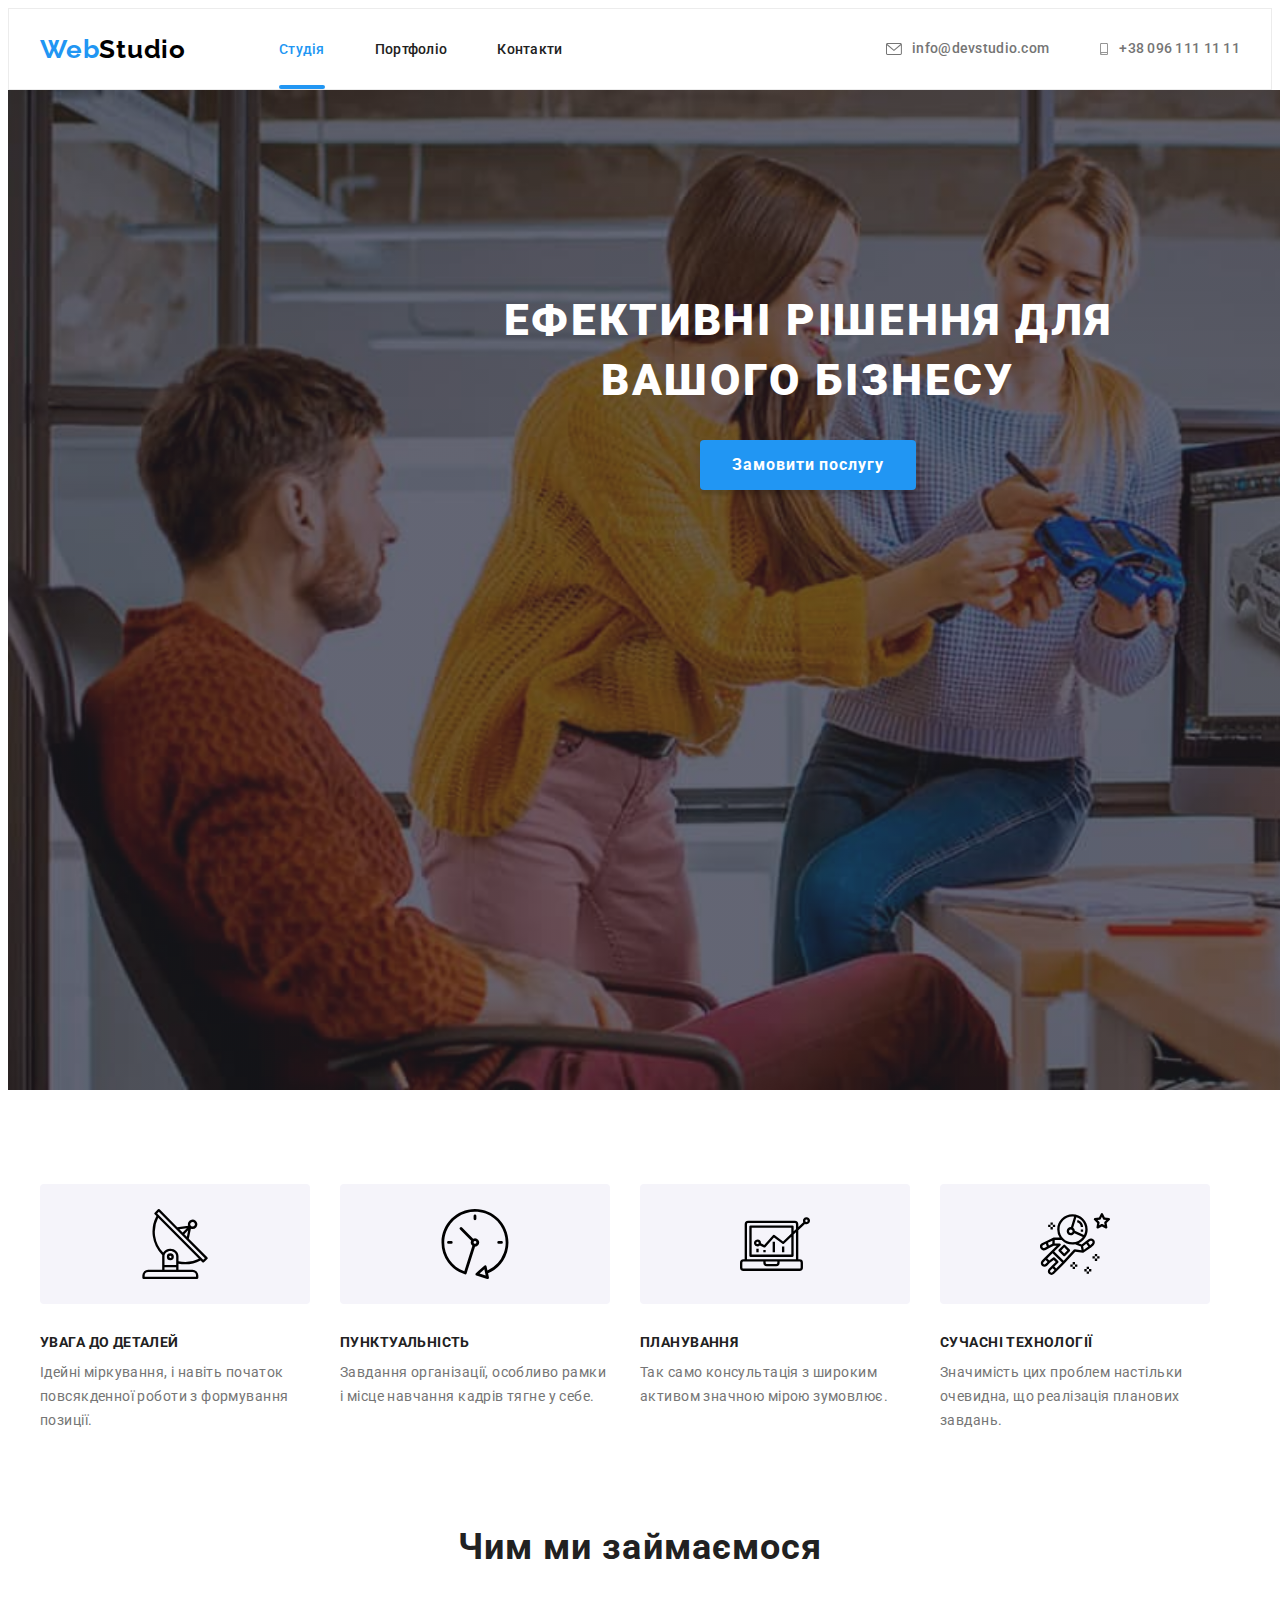
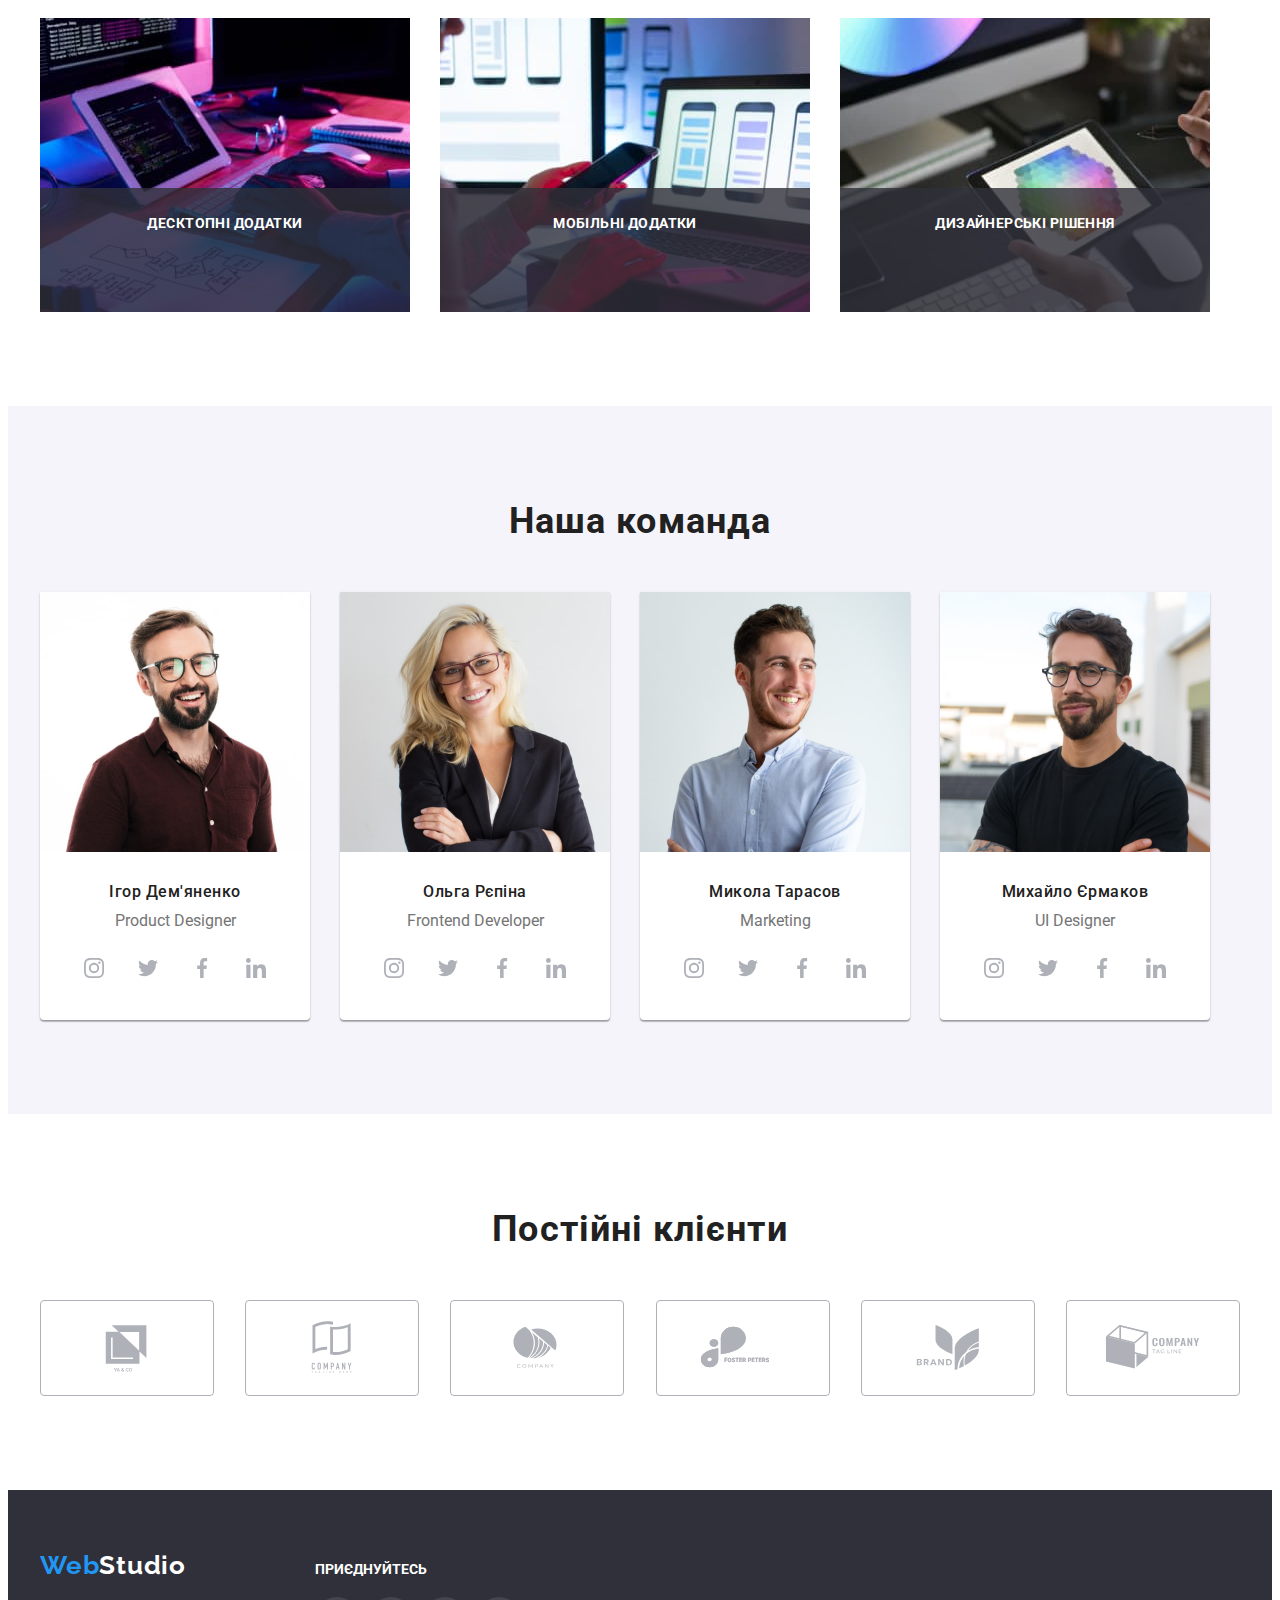
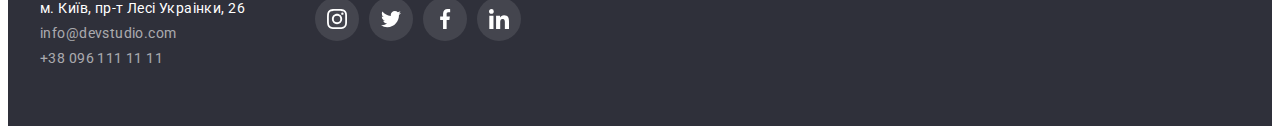
==== index.html @ 9e0f8917 "Initial commit" ====
<!DOCTYPE html>
<html lang="uk">
  <head>
    <meta charset="UTF-8" />
    <meta http-equiv="X-UA-Compatible" content="IE=edge" />
    <meta name="viewport" content="width=device-width, initial-scale=1.0" />
    <title>Студія</title>

    <!----Morden Nornilize----->

    <link rel="stylesheet" href="https://cdnjs.cloudflare.com/ajax/libs/modern-normalize/1.1.0/modern-normalize.min.css" integrity="sha512-wpPYUAdjBVSE4KJnH1VR1HeZfpl1ub8YT/NKx4PuQ5NmX2tKuGu6U/JRp5y+Y8XG2tV+wKQpNHVUX03MfMFn9Q==" crossorigin="anonymous" referrerpolicy="no-referrer" />

   <!----Styles----->

    <link rel="stylesheet" href="./css/styles.css" />

    <!-------Google fonts---->
    
    <link rel="preconnect" href="https://fonts.googleapis.com" />
    <link rel="preconnect" href="https://fonts.gstatic.com" crossorigin />
    <link
      href="https://fonts.googleapis.com/css2?family=Raleway:wght@700&family=Roboto:wght@400;500;700;900&display=swap"
      rel="stylesheet"
    />
  </head>
  <body>
    <header class="site-header">
      <div class="container">
        <nav class="header-nav">
          <a class="logo" href="./index.html"
            ><span class="accent">Web</span>Studio</a
          >
          <ul class="header-nav-links">
            <li class="current-page-underline">
              <a class="nav-links current-page" href="./index.html">Студія</a>
            </li>
            <li>
              <a class="nav-links" href="./portfolio.html">Портфоліо</a>
            </li>
            <li>
              <a class="nav-links" href="#">Контакти</a>
            </li>
          </ul>
        </nav>
        <ul class="header-contacts-link">
          <li>
              <a class="contacts-link" href="mailto:info@devstudio.com"
              ><svg class="contact-link-icon" width="16" height="12"><use href="./images/icon.svg#icon-envelope"></use></svg>info@devstudio.com</a
            >
          </li>
          <li>
            <a class="contacts-link" href="tel:380961111111"><svg class="contact-link-icon" width="10" height="12"><use href="./images/icon.svg#icon-smartphone"></use></svg>+38 096 111 11 11</a>
          </li>
        </ul>
      </div>      
    </header>
    <main>
      <section class="hero section">
        <div class="container">
          <h1 class="hero-title">Ефективні рішення для вашого бізнесу</h1>
          <button type="button" class="hero-btn" data-modal-open>Замовити послугу</button>
        </div>
      </section>
      <section class="section">
        <div class="container">
          <h2 class="visually-hidden">Особливості</h2>
          <ul class="features">
            <li>
              <div class="decor">
              <svg class="features-decor-icon" width="70" height="70"><use href="./images/icon.svg#icon-antenna"></use></svg></div>
              <h3 class="features-title">УВАГА ДО ДЕТАЛЕЙ</h3>
              <p class="features-text">
                Ідейні міркування, і навіть початок повсякденної роботи з
                формування позиції.
              </p>
            </li>
            <li>
              <div class="decor"><svg class="features-decor-icon" width="70" height="70"><use href="./images/icon.svg#icon-clock"></use></svg></div>
              <h3 class="features-title">ПУНКТУАЛЬНІСТЬ</h3>
              <p class="features-text">
                Завдання організації, особливо рамки і місце навчання кадрів тягне
                у себе.
              </p>
            </li>
            <li>
              <div class="decor"><svg class="features-decor-icon" width="70" height="70"><use href="./images/icon.svg#icon-diagram"></use></svg></div>
              <h3 class="features-title">ПЛАНУВАННЯ</h3>
              <p class="features-text">
                Так само консультація з широким активом значною мірою зумовлює.
              </p>
            </li>
            <li>
              <div class="decor"><svg class="features-decor-icon" width="70" height="70"><use href="./images/icon.svg#icon-astronaut"></use></svg></div>
              <h3 class="features-title">СУЧАСНІ ТЕХНОЛОГІЇ</h3>
              <p class="features-text">
                Значимість цих проблем настільки очевидна, що реалізація планових
                завдань.
              </p>
            </li>
          </ul>
        </div>
      </section>
      <section class="section about">
        <div class="container">
          <h2 class="section-title">Чим ми займаємося</h2>
          <ul class="services">
            <li>
              <div class="thumb">
                <img
                src="./images/services/box1.jpg"
                alt="десктопні додатки"
                width="370"
              />
                <p class="label">десктопні додатки</p>
              </div>
            </li>
            <li>
              <div class="thumb">
                <img
                src="./images/services/box2.jpg"
                alt="мобільні додатки"
                width="370"
              />
              <p class="label">мобільні додатки</p>
              </div>
            </li>
            <li>
              <div class="thumb">
                <img
                src="./images/services/box3.jpg"
                alt="дизайнерські рішення"
                width="370"
              />
              <p class="label">дизайнерські рішення</p>
              </div>
            </li>
          </ul>
        </div>  
      </section>
      <section class="our-team section">
        <div class="container">
          <h2 class="section-title">Наша команда</h2>
          <ul class="our-team-card">
            <li class="our-team-list">
              <img
                src="./images/team/photo-Igor-Demyanenko.jpg"
                alt="перший член команди"
                width="270"
                height="260"
              />
              <div class="our-team-card-container">
                <h3 class="our-team-title">Ігор Дем'яненко</h3>
                <p class="our-team-text" lang="en">Product Designer</p>
                <div class="social-links-container">
                  <ul class="social-links-list">
                    <li><a class="social-links" href="http://instagram.com" target="_blank" rel="noopener no-referrer" aria-label="Instagram іконка"><svg class="social-links-icon" width="20" height="20"><use href="./images/icon.svg#icon-instagram"></use></svg></a></li>
                    <li><a class="social-links" href="http://twitter.com" target="_blank" rel="noopener no-referrer" aria-label="Twitter іконка"><svg class="social-links-icon" width="20" height="20"><use href="./images/icon.svg#icon-twitter"></use></svg></a></li>
                    <li><a class="social-links" href="http://facebook.com" target="_blank" rel="noopener no-referrer" aria-label="Facebook іконка"><svg class="social-links-icon" width="20" height="20"><use href="./images/icon.svg#icon-facebook"></use></svg></a></li>
                    <li><a class="social-links" href="http://linkedin.com" target="_blank" rel="noopener no-referrer" aria-label="linkedin іконка"><svg class="social-links-icon" width="20" height="20"><use href="./images/icon.svg#icon-linkedin"></use></svg></a></li>
                  </ul>  
                </div>      
              </div>
            </li>
            <li class="our-team-list">
              <img
                src="./images/team/photo-Olha-Repina.jpg"
                alt="другий член команди"
                width="270"
                height="260"
              />
              <div class="our-team-card-container">
                <h3 class="our-team-title">Ольга Рєпіна</h3>
                <p class="our-team-text" lang="en">Frontend Developer</p>
                <div class="social-links-container">
                  <ul class="social-links-list">
                    <li><a class="social-links" href="http://instagram.com" target="_blank" rel="noopener no-referrer" aria-label="Instagram іконка"><svg class="social-links-icon" width="20" height="20"><use href="./images/icon.svg#icon-instagram"></use></svg></a></li>
                    <li><a class="social-links" href="http://twitter.com" target="_blank" rel="noopener no-referrer" aria-label="Twitter іконка"><svg class="social-links-icon" width="20" height="20"><use href="./images/icon.svg#icon-twitter"></use></svg></a></li>
                    <li><a class="social-links" href="http://facebook.com" target="_blank" rel="noopener no-referrer" aria-label="Facebook іконка"><svg class="social-links-icon" width="20" height="20"><use href="./images/icon.svg#icon-facebook"></use></svg></a></li>
                    <li><a class="social-links" href="http://linkedin.com" target="_blank" rel="noopener no-referrer" aria-label="linkedin іконка"><svg class="social-links-icon" width="20" height="20"><use href="./images/icon.svg#icon-linkedin"></use></svg></a></li>
                  </ul>  
                </div>     
              </div>
            </li>
            <li class="our-team-list">
              <img
                src="./images/team/photo-Mykola-Tarasov.jpg"
                alt="третій член команди"
                width="270"
                height="260"
              />
              <div class="our-team-card-container">
                <h3 class="our-team-title">Микола Тарасов</h3>
                <p class="our-team-text" lang="en">Marketing</p>
                <div class="social-links-container">
                  <ul class="social-links-list">
                    <li><a class="social-links" href="http://instagram.com" target="_blank" rel="noopener no-referrer" aria-label="Instagram іконка"><svg class="social-links-icon" width="20" height="20"><use href="./images/icon.svg#icon-instagram"></use></svg></a></li>
                    <li><a class="social-links" href="http://twitter.com" target="_blank" rel="noopener no-referrer" aria-label="Twitter іконка"><svg class="social-links-icon" width="20" height="20"><use href="./images/icon.svg#icon-twitter"></use></svg></a></li>
                    <li><a class="social-links" href="http://facebook.com" target="_blank" rel="noopener no-referrer" aria-label="Facebook іконка"><svg class="social-links-icon" width="20" height="20"><use href="./images/icon.svg#icon-facebook"></use></svg></a></li>
                    <li><a class="social-links" href="http://linkedin.com" target="_blank" rel="noopener no-referrer" aria-label="linkedin іконка"><svg class="social-links-icon" width="20" height="20"><use href="./images/icon.svg#icon-linkedin"></use></svg></a></li>
                  </ul>  
                </div>     
              </div>
            </li>
            <li class="our-team-list">
              <img
                src="./images/team/photo-Mykhailo-Yermakov.jpg"
                alt="четвертий член командми"
                width="270"
                height="260"
              />
              <div class="our-team-card-container">
                <h3 class="our-team-title">Михайло Єрмаков</h3>
                <p class="our-team-text" lang="en">UI Designer</p>
                <div class="social-links-container">
                  <ul class="social-links-list">
                    <li><a class="social-links" href=""><svg class="social-links-icon" width="20" height="20"><use href="./images/icon.svg#icon-instagram"></use></svg></a></li>
                    <li><a class="social-links" href=""><svg class="social-links-icon" width="20" height="20"><use href="./images/icon.svg#icon-twitter"></use></svg></a></li>
                    <li><a class="social-links" href=""><svg class="social-links-icon" width="20" height="20"><use href="./images/icon.svg#icon-facebook"></use></svg></a></li>
                    <li><a class="social-links" href=""><svg class="social-links-icon" width="20" height="20"><use href="./images/icon.svg#icon-linkedin"></use></svg></a></li>
                  </ul>  
                </div>     
              </div>
            </li>
          </ul>
        </div>
      </section>
      <section class="section">
        <div class="container">
          <h2 class="section-title">Постійні клієнти</h2>
          <ul class="clients">
            <li class="clients-list"><a class="clients-list-link" href=""><svg class="clients-list-icon" width="106" height="60"><use href="./images/icon.svg#icon-Client-1"></use></svg></a></li>
            <li class="clients-list"><a class="clients-list-link" href=""><svg class="clients-list-icon" width="106" height="60"><use href="./images/icon.svg#icon-Client-2"></use></svg></a></li>
            <li class="clients-list"><a class="clients-list-link" href=""><svg class="clients-list-icon" width="106" height="60"><use href="./images/icon.svg#icon-Client-3"></use></svg></a></li>
            <li class="clients-list"><a class="clients-list-link" href=""><svg class="clients-list-icon" width="106" height="60"><use href="./images/icon.svg#icon-Client-4"></use></svg></a></li>
            <li class="clients-list"><a class="clients-list-link" href=""><svg class="clients-list-icon" width="106" height="60"><use href="./images/icon.svg#icon-Client-5"></use></svg></a></li>
            <li class="clients-list"><a class="clients-list-link" href=""><svg class="clients-list-icon" width="106" height="60"><use href="./images/icon.svg#icon-Client-6"></use></svg></a></li>
      </ul>
        </div>
      </section>
    </main>
    <footer class="footer">
      <div class="container">
        <div class="addres-info"><a class="logo-footer" href="./index.html"
          ><span class="accent">Web</span>Studio</a>
        <address class="footer-adress">
          <ul> 
            <li class="footer-adress-links">
              <a
                class="footer-map"
                href="https://goo.gl/maps/CPtrU1FHBa2aNyZL9"
                target="_blank"
                rel="noopener noreferrer nofollow"
                >м. Київ, пр-т Лесі Украінки, 26</a
              >
            </li>
            <li class="footer-adress-links">
              <a class="footer-contacts" href="mailto:info@devstudio.com"
                >info@devstudio.com</a
              >
            </li>
            <li class="footer-adress-links">
              <a class="footer-contacts" href="tel:380961111111"
                >+38 096 111 11 11</a
              >
            </li>
          </ul>
        </address>
      </div>
        <div class="social-links-container">
        <p class="social-links-text">приєднуйтесь</p>
        <ul class="social-links-list">
          <li><a class="social-links" href=""><svg class="social-links-icon" width="20" height="20"><use href="./images/icon.svg#icon-instagram"></use></svg></a></li>
          <li><a class="social-links" href=""><svg class="social-links-icon" width="20" height="20"><use href="./images/icon.svg#icon-twitter"></use></svg></a></li>
          <li><a class="social-links" href=""><svg class="social-links-icon" width="20" height="20"><use href="./images/icon.svg#icon-facebook"></use></svg></a></li>
          <li><a class="social-links" href=""><svg class="social-links-icon" width="20" height="20"><use href="./images/icon.svg#icon-linkedin"></use></svg></a></li>
        </ul>  
        </div>      
      </div>
    </footer>

    <div class="backdrop is-hidden" data-modal>
      <div class="modal">
        <button class= close-btn type="button" data-modal-close>
          <svg class="close-btn-icon" width="18" height="18"><use href="./images/icon.svg#icon-close"></use></svg>
        </button>
      </div>
    </div>
    <script src="./JS/modal.js"></script>
  </body>
</html>
---- css/styles.css ----
* {
  list-style: none;
  text-decoration: none;
}

ul {
  margin: 0;
  padding: 0;
}

h1,h2,h3,p {
  margin: 0;
}

img {
  display: block;
  max-width: 100%;
  height: auto;
}

:root {
  --colorOfHearders: #212121;
  --colorOfParagraphs: #757575;
  --activeSelection: #2196F3;
  --addColor: #FFFFFF;
  --backgroundFooter: #2F303A;
  --iconsColor: #AFB1B8;
  --animation: 250ms cubic-bezier(0.4, 0, 0.2, 1);

}

body {
  background-color: var(--addColor);
  color: var(--colorOfHearders);
  font-family: 'Roboto', sans-serif;
  font-size: 14px;
}

a {
  color: inherit;
}

.container{
  width: 1200px;
  padding: 0 15px;
  margin-left: auto;
  margin-right: auto;
  
}
.section {
  padding-top: 94px;
  padding-bottom: 94px;
}

/*----------------------HEADER-----------------------*/

.site-header {
  border: 1px solid #ECECEC;

}

.site-header .container {
  display: flex;
  align-items: center;
  justify-content: space-between;

}

.header-nav {
  display: flex;
  align-items: center;
}

.header-nav-links {
  display: flex;
  gap: 50px;

}

.logo {
  font-family: 'Raleway';
  font-style: normal;
  font-weight: 700;
  font-size: 26px;
  letter-spacing: 0.03em;
  color: #000000;
  display: inline-block;
  margin-right: 93px;

}

.accent {
  color: var(--activeSelection);
}

.nav-links {
  font-weight: 500;
  line-height: calc(16/14);
  letter-spacing: 0.02em;
  display: block;
  padding-bottom: 32px;
  padding-top: 32px;

  transition: color var(--animation);
}

.nav-links:hover,
.nav-links:focus {
  color: var(--activeSelection);
}

.current-page {
  position: relative;
  color: var(--activeSelection);

}

 .current-page::after {
  content: '';

  position: absolute;
  left: 0;
  bottom: 0;

  display: block;
  width: 100%;
  border-radius: 2px;
  background-color: var(--activeSelection);
  height: 4px;
 }



.contacts-link {
  font-weight: 500;
  line-height: 1.14;
  letter-spacing: 0.02em;
  color: var(--colorOfParagraphs);
  display: flex;
  align-items: center;
  gap: 10px;
  padding-top: 32px;
  padding-bottom: 32px;

  transition: color var(--animation);
}

.contacts-link:hover,
.contacts-link:focus {
color: var(--activeSelection);
}

.header-contacts-link {
  display: flex;
  gap: 50px;
}

 .contact-link-icon{
  fill: currentColor;
}


/*----------------------HERO--------------------------*/

.hero {
  width: 1600px;
  min-height: 600px;
  margin: 0 auto;
  background-repeat: no-repeat;
  background-size: cover;
  background-color: #C4C4C4;
  padding-top: 200px;
  padding-bottom: 200px;
  text-align: center;
  background-image: linear-gradient(to right, rgba(47, 48, 58, 0.4), rgba(47, 48, 58, 0.4)), url(../images/hero-background/hero-img.jpg);

}

.hero-title {
  font-weight: 900;
  font-size: 44px;
  letter-spacing: 0.06em;
  text-transform: uppercase;
  color:var(--addColor);
  line-height: calc(60/44);
  width: 696px;
  margin-bottom: 30px;
  margin-left: auto;
  margin-right: auto;


}

.hero-btn{
  background-color: var(--activeSelection);
  color: var(--addColor);
  letter-spacing: 0.06em;
  font-family: inherit;
  font-style: normal;
  font-weight: 700;
  font-size: 16px;
  line-height: calc(30/16);
  box-shadow: 0px 4px 4px rgba(0, 0, 0, 0.15);
  border-radius: 4px;
  border: none;
  cursor: pointer;
  display: inline-block;
  padding: 10px 32px;
  min-width: 216px;
  min-height: 50px;

  transition: background-color var(--animation), box-shadow var(--animation), border-radius var(--animation);


}

.hero-btn:focus,
.hero-btn:hover,
.hero-btn:active {   
  background-color: #188CE8;
  box-shadow: 0px 4px 4px rgba(0, 0, 0, 0.15);
  border-radius: 4px;
}     

/*----------------------FEATURES-------------------*/

.features {
  display: flex;
  gap: 30px;
}

.decor {
  display: flex;
  justify-content: center;
  align-items: center;
  height: 120px;
  margin-bottom: 30px;
  background-color: #F5F4FA;
  border-radius: 4px;
 }


.features-title {
  font-size: 14px;
  letter-spacing: 0.03em; 
  text-transform: uppercase;
  line-height: calc(16/14);
  margin-bottom: 10px;


}

.features-text {
  color: var(--colorOfParagraphs);
  font-weight: 400;
  line-height: calc(24/14);
  letter-spacing: 0.03em;
  width: 270px;
}

/*------------------OUR SERVICES---------------------*/

.about {
  padding-top: 0;
}
.section-title {
  font-size: 36px;
  line-height: calc(42/36);
  text-align: center;
  letter-spacing: 0.03em;
  margin-bottom: 50px;
}

.services {
  display: flex;
  gap: 30px;
}

.thumb {
  position: relative;
}

.label {
  position: absolute;
  bottom: 0;
  width: 370px;
  height: 70px;
  background-color: rgba(47, 48, 58, 0.8);
  color: var(--addColor) ;
  text-transform: uppercase;
  text-align: center;
  font-weight: 700;
  letter-spacing: 0.03em;
  line-height: calc(16/14);
  padding-top: 27px;
  padding-bottom: 27px;
}


/*-----------------OUR TEAM------------------------*/

.our-team {
background-color: #F5F4FA;
}

.our-team-card {
  display: flex;
}

.our-team-card-container {
  padding: 30px 0;
}

.our-team-list {
  background-color: var(--addColor);
  box-shadow: 0px 1px 3px rgba(0, 0, 0, 0.12), 0px 1px 1px rgba(0, 0, 0, 0.14), 0px 2px 1px rgba(0, 0, 0, 0.2);
  border-radius: 0px 0px 4px 4px;
  margin-right: 30px;
}

.our-team-title {
  font-weight: 500;
  font-size: 16px;
  line-height: calc(19/16);
  letter-spacing: 0.03em;
  text-align: center;
  margin-bottom: 10px;

  }

.our-team-list:last-child{
  margin-right: 0;
}  

.our-team-text {
  color: var(--colorOfParagraphs);
  text-align: center;
  font-size: 16px;
  line-height: calc(19/16);
  margin-bottom: 16px;
}

/*------------------CLIENTS--------------------*/

.clients {
  display: flex;
  justify-content: space-between;
}

.clients-list-link {
  display: flex;
  justify-content: center;
  align-items: center;
  width: 172px;
  height: 94px;
  border: 1px solid #AFB1B8;
  border-radius: 4px;
  color: var(--iconsColor);

  transition: border var(--animation), color var(--animation);
 }

.clients-list-link:hover,
.clients-list-link:focus {
  border: 1px solid var(--activeSelection);
  color: var(--activeSelection);
}

.clients-list-icon {
  fill: currentColor;
}



/*-------------------FOOTER--------------------*/

.footer {
  background-color: var(--backgroundFooter);
  padding-top: 60px;
  padding-bottom: 60px;
 
}

.footer .container {
  display: flex;
  gap: 70px;
  align-items: baseline;
}

.footer-adress {
  font-style: normal;
}

.footer-contacts {
  color: rgba(255, 255, 255, 0.6);
  font-weight: 400;
  letter-spacing: 0.03em;

  transition: color var(--animation);
  }


.footer-contacts:hover,
.footer-contacts:focus {
color: var(--activeSelection);
}

.footer-map {
  color: var(--addColor);
  letter-spacing: 0.03em;
  }


.logo-footer {
  font-family: 'Raleway';
  font-style: normal;
  font-weight: 700;
  font-size: 26px;
  letter-spacing: 0.03em;
  color: var(--addColor);
  display: inline-block;
  margin-bottom: 20px;
}

.footer-adress-links:not(:last-child) {
  margin-bottom:  9px;
}

.social-links-list {
  display: flex;
  justify-content: center;
  align-items: center;
  gap: 10px;
  
}


.social-links-text {
  text-transform: uppercase;
  color: var(--addColor);
  font-weight: 700;
  margin-bottom: 20px;
  
}

.social-links {
  display: flex;
  justify-content: center;
  align-items: center;
  width: 44px;
  height: 44px;
  background-color: rgba(255, 255, 255, 0.1);
  border-radius: 50%;
  color: var(--iconsColor);

  transition: background-color var(--animation), color var(--animation);

 }

 
.social-links:hover,
.social-links:focus {
  background-color: var(--activeSelection);
  color: var(--addColor);
 }

 .social-links-icon {
  fill: currentColor;
 }
 
 .footer .social-links-icon {
  fill: var(--addColor);
 }
 
/*---------------PORTFOLIO---------------------*/
/*---------------FILTRES------------------------*/

.visually-hidden {
  position: absolute;
  white-space: nowrap;
  width: 1px;
  height: 1px;
  overflow: hidden;
  border: 0;
  padding: 0;
  clip: rect(0 0 0 0);
  clip-path: inset(50%);
  margin: -1px;
}

.filter{
  display:flex;
  margin-bottom: 50px;
  justify-content: center;
  gap: 8px;

}

.filter-btn {
  font-family: inherit;
  font-style: normal;
  font-weight: 500;
  font-size: 16px;
  line-height: calc(26/16);
  text-align: center;
  letter-spacing: 0.03em;
  color: var(--colorOfHearders);
  background: #F5F4FA;
  border-radius: 4px;
  border: none;
  cursor: pointer;
  padding: 6px 22px;

  transition: color var(--animation), background-color var(--animation), box-shadow var(--animation);
}

.filter-btn:hover,
.filter-btn:focus {
  color: var(--addColor);
  background-color: var(--activeSelection);
  box-shadow: 0px 3px 1px rgba(0, 0, 0, 0.1), 0px 1px 2px rgba(0, 0, 0, 0.08), 0px 2px 2px rgba(0, 0, 0, 0.12);
}

/*----------------------PROJECTS----------------*/


.projects{
  display: flex;
  flex-wrap: wrap;
  align-content: center;
  gap: 30px;

}
.project-title {
  line-height: calc(36/18);
  letter-spacing: 0.06em;
  font-size: 18px;
  margin-bottom: 4px;
}

.progect-text {
  font-size: 16px;
  line-height: calc(30/16);
  letter-spacing: 0.03em;
  color: var(--colorOfParagraphs);
}

.project-container {
  padding: 20px 24px;
  background: var(--addColor);
  border: 1px solid #EEEEEE;

}

.projects-card {
  display: block;
  max-width: 370px;
  max-height: 404px;
  background-color: var(--addColor);

  transition: box-shadow var(--animation);
  
} 

.projects-card:hover,
.projects-card:focus {
 box-shadow: 0px 1px 1px rgba(0, 0, 0, 0.12), 0px 4px 4px rgba(0, 0, 0, 0.06), 1px 4px 6px rgba(0, 0, 0, 0.16);

}

.portfolio-thumb {
  position: relative;
  overflow: hidden;
  }

.overlay {
  position: absolute;
  top: 0;
  left: 0;
  width: 100%;
  height: 294px;
  background-color: rgba(33, 150, 243, 0.9);
  opacity: 0;
 
  transform: translateY(100%);
  transition: transform var(--animation);
  }  

.overlay-text {
  position: absolute;
  top: 0;
  left: 0;
  padding: 63px 24px;
  color: var(--addColor);
  font-size: 18px;
  line-height: calc(28/18);
  letter-spacing: 0.03em;
  
}

.projects-card:hover .overlay,
.projects-card:focus .overlay {
opacity: 1;
transform: translateY(0px);

}
 


/*--------------MODAL------------*/

.backdrop {
position: fixed;
top: 0;
left: 0;
width: 100%;
height: 100%;
background-color:rgba(0, 0, 0, 0.2);

opacity: 1; 
transition: opacity var(--animation), visibility var(--animation);

}

.backdrop.is-hidden {
  opacity: 0;
  pointer-events: none;
}

.modal {
position: absolute;
top: 50%;
left: 50%;
width: 528px;
height: 581px;
background-color: var(--addColor);
box-shadow: 0px 1px 3px rgba(0, 0, 0, 0.12), 0px 1px 1px rgba(0, 0, 0, 0.14), 0px 2px 1px rgba(0, 0, 0, 0.2);
border-radius: 4px;

display: flex;
justify-content: flex-end;

transform: translate(-50%, -50%) scale(1);
opacity: 1;
transition: transform var(--animation), opacity var(--animation);
}

.close-btn {
  display: flex;
  justify-content: center;
  align-items: center; 
  align-content: flex-end;
  width: 30px;
  height: 30px;
  background-color: var(--addColor);  
  border: 1px solid rgba(0, 0, 0, 0.1);
  border-radius: 50%;
  color: #000000;
  padding: 0;
  margin-top: 8px;
  margin-right: 8px;
}

.close-btn-icon {
  fill:currentColor;
}

.backdrop.is-hidden .modal{
  opacity: 0;
  transform: translate(-50%, -50%) scale(0.9);
}
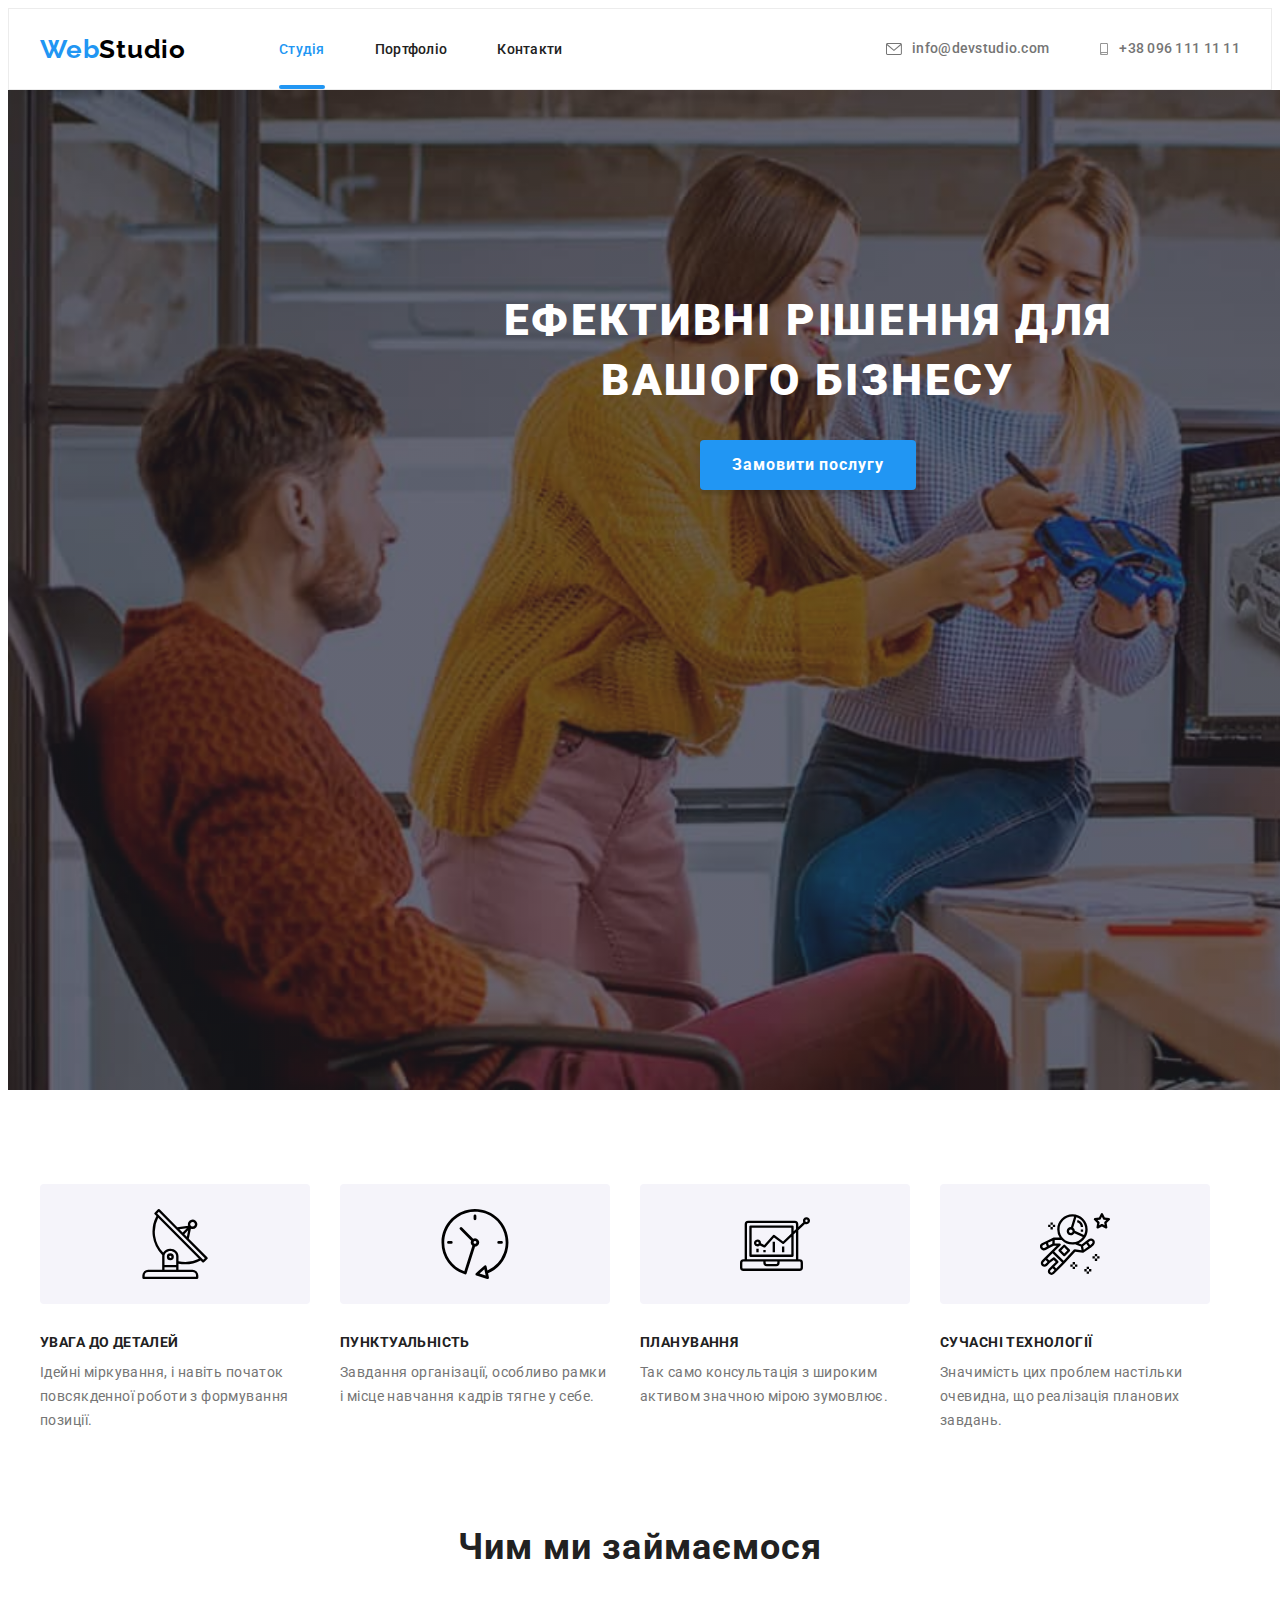
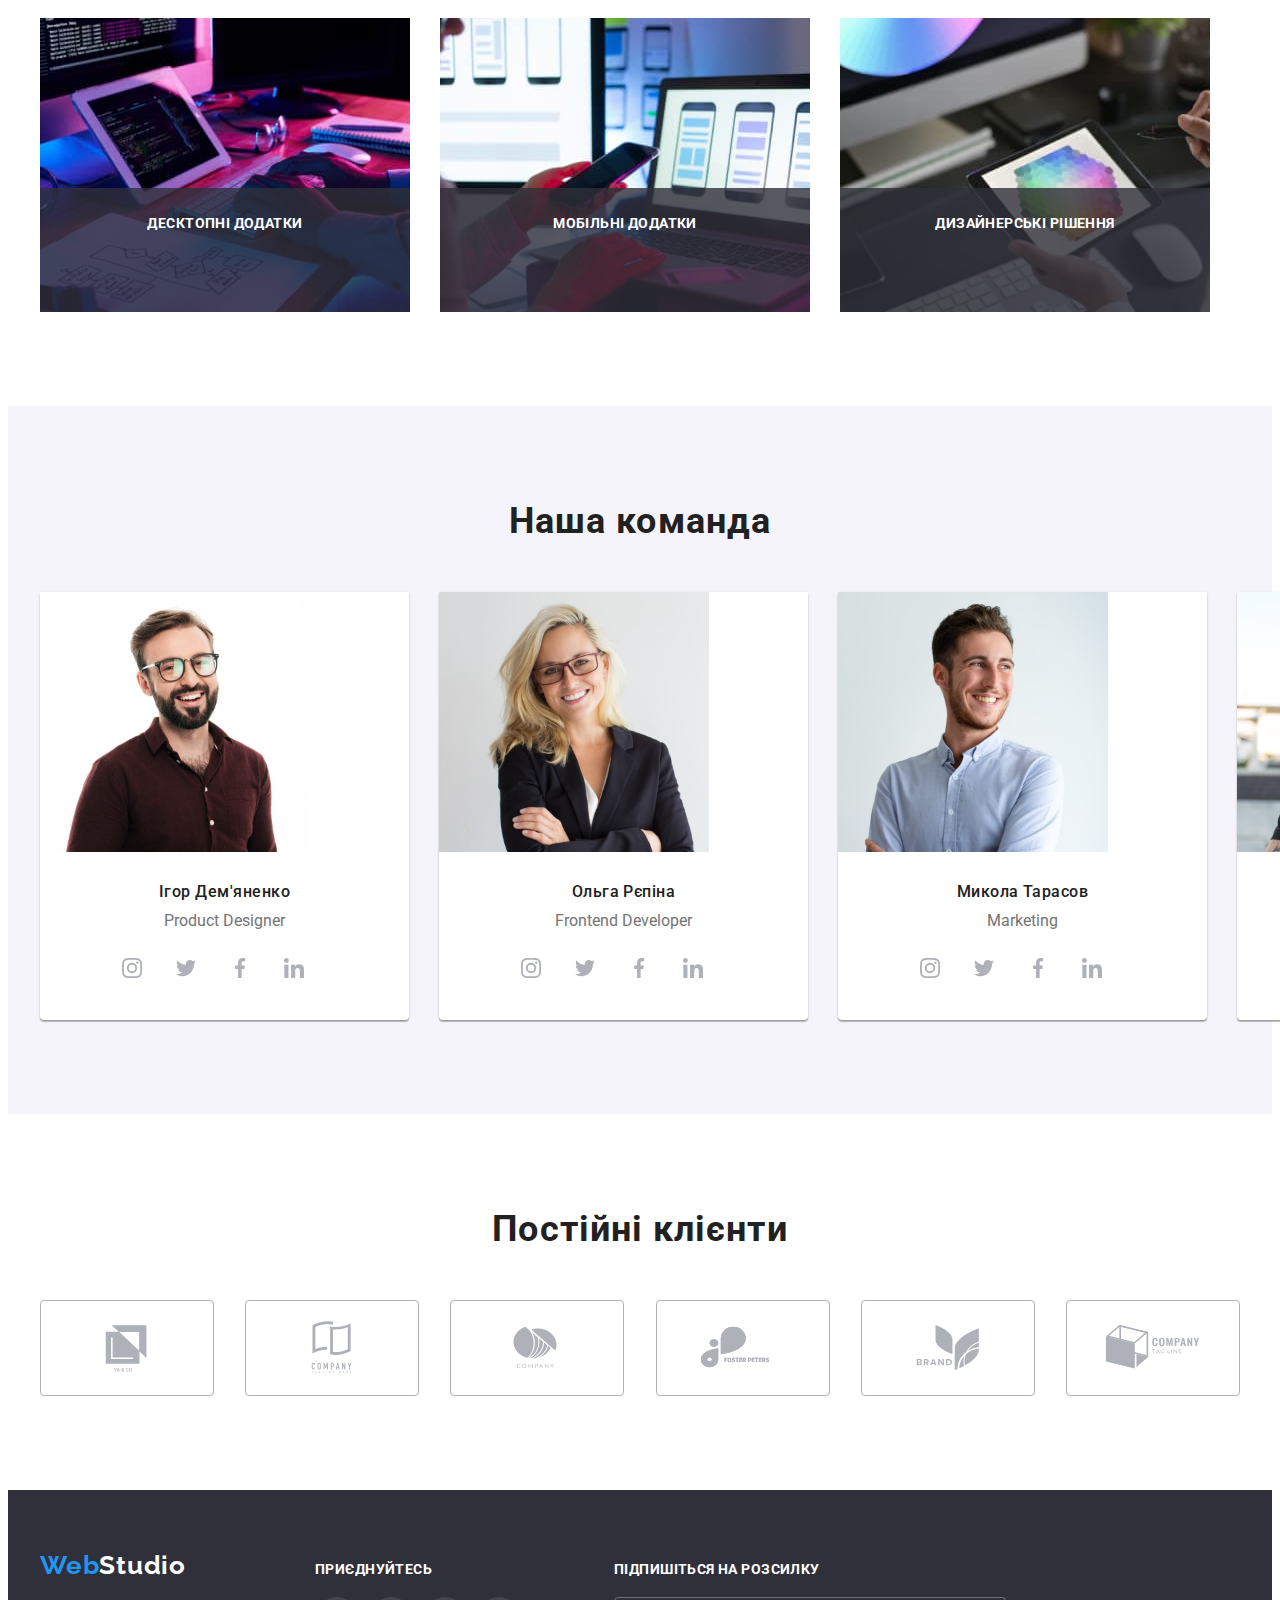
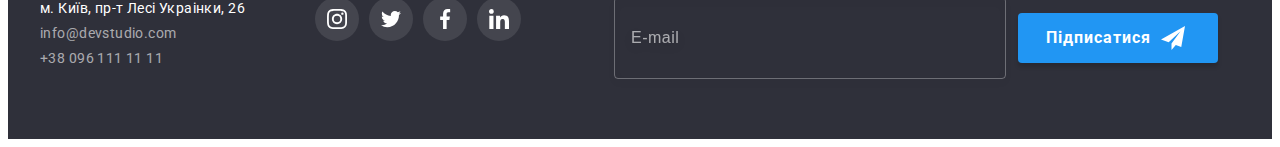
==== commit 23b54258: "HW6" ====
--- a/index.html
+++ b/index.html
@@ -10,7 +10,7 @@
 
     <link rel="stylesheet" href="https://cdnjs.cloudflare.com/ajax/libs/modern-normalize/1.1.0/modern-normalize.min.css" integrity="sha512-wpPYUAdjBVSE4KJnH1VR1HeZfpl1ub8YT/NKx4PuQ5NmX2tKuGu6U/JRp5y+Y8XG2tV+wKQpNHVUX03MfMFn9Q==" crossorigin="anonymous" referrerpolicy="no-referrer" />
 
-   <!----Styles----->
+   <!----styles----->
 
     <link rel="stylesheet" href="./css/styles.css" />
 
@@ -267,23 +267,69 @@
         </address>
       </div>
         <div class="social-links-container">
-        <p class="social-links-text">приєднуйтесь</p>
+        <p class="footer-text">приєднуйтесь</p>
         <ul class="social-links-list">
           <li><a class="social-links" href=""><svg class="social-links-icon" width="20" height="20"><use href="./images/icon.svg#icon-instagram"></use></svg></a></li>
           <li><a class="social-links" href=""><svg class="social-links-icon" width="20" height="20"><use href="./images/icon.svg#icon-twitter"></use></svg></a></li>
           <li><a class="social-links" href=""><svg class="social-links-icon" width="20" height="20"><use href="./images/icon.svg#icon-facebook"></use></svg></a></li>
           <li><a class="social-links" href=""><svg class="social-links-icon" width="20" height="20"><use href="./images/icon.svg#icon-linkedin"></use></svg></a></li>
         </ul>  
-        </div>      
+        </div> 
+        <div class="sibscribe">
+          <p class="footer-text">Підпишіться на розсилку</p>
+          <form class="sibscribe-form" name="sibscribe_form" novalidate>
+            <label class="sibscribe-form-label" for="user_email">
+            <input class="sibscribe-form-field" type="text" name="user_email" id="user_email" placeholder="E-mail">
+            </label>
+             <button class="sibscribe-form-btn" type="submit">Підписатися
+              <svg class="btn-icon" width="24" height="24"><use href="./images/icon.svg#icon-sent"></use></svg>
+            </button>
+          </form>        
+        </div>     
       </div>
     </footer>
 
     <div class="backdrop is-hidden" data-modal>
-      <div class="modal">
+      <div class="modal"> 
+        <strong class="modal-lable">Залиште свої дані, ми вам передзвонимо</strong>       
         <button class= close-btn type="button" data-modal-close>
-          <svg class="close-btn-icon" width="18" height="18"><use href="./images/icon.svg#icon-close"></use></svg>
+         <svg class="close-btn-icon" width="18" height="18"><use href="./images/icon.svg#icon-close"></use></svg>
         </button>
-      </div>
+        <form class="modal-form" name="modal_form">
+        <div class="modal-form-group" role="group">
+          <lable class="modal-form-lable" for="user_name">Ім'я</lable>
+          <div class="modal-form-wrapper">
+            <input class="modal-form-field" type="text" name="user_name" id="user_name">
+            <svg class="modal-form-icon" width="18" height="18">
+              <use href="./images/icon.svg#icon-person-black"></use>
+            </svg>
+          </div>
+          <lable class="modal-form-lable" for="user_phone">Телефон</lable>
+          <div class="modal-form-wrapper">
+            <input class="modal-form-field" type="tel" name="user_phone" id="user_phone">
+            <svg class="modal-form-icon" width="18" height="18">
+              <use href="./images/icon.svg#icon-phone-black"></use>
+            </svg>
+          </div>
+          <lable class="modal-form-lable" for="user_email_modal">Пошта</lable>
+          <div class="modal-form-wrapper">
+            <input class="modal-form-field" type="email" name="user_email_modal" id="user_email_modal">
+            <svg class="modal-form-icon" width="18" height="18">
+              <use href="./images/icon.svg#icon-email-black"></use>
+            </svg>
+          </div>
+          <div class="modal-form-wrapper">
+            <lable class="modal-form-lable" for="user_message">Коментар</lable>
+            <textarea class="modal-form-message" name="user_message" id="user_message" rows="6" placeholder="Введіть текст" ></textarea>
+          </div>
+        </div>        
+        <div class="modal-form-agreement" role="group">
+          <input class="modal-form-chekbox" type="checkbox" name="checkbox" id="user_agreement">
+          <label class="modal-form-agreement-text" for="user_agreement">Погоджуюся з розсилкою та приймаю <a class="modal-form-agreement-link" href="">Умови договору</a></label>
+        </div>
+        <button class="modal-form-btn" type="submit">Відправити</button>
+      </form>
+      </div>      
     </div>
     <script src="./JS/modal.js"></script>
   </body>
--- a/css/styles.css
+++ b/css/styles.css
@@ -209,7 +209,7 @@
   min-width: 216px;
   min-height: 50px;
 
-  transition: background-color var(--animation), box-shadow var(--animation), border-radius var(--animation);
+  transition: background-color var(--animation);
 
 
 }
@@ -218,8 +218,7 @@
 .hero-btn:hover,
 .hero-btn:active {   
   background-color: #188CE8;
-  box-shadow: 0px 4px 4px rgba(0, 0, 0, 0.15);
-  border-radius: 4px;
+  
 }     
 
 /*----------------------FEATURES-------------------*/
@@ -383,7 +382,6 @@
 
 .footer .container {
   display: flex;
-  gap: 70px;
   align-items: baseline;
 }
 
@@ -435,14 +433,20 @@
 }
 
 
-.social-links-text {
+.footer-text {
   text-transform: uppercase;
   color: var(--addColor);
   font-weight: 700;
   margin-bottom: 20px;
-  
-}
-
+  line-height: calc(16/14);
+  letter-spacing: 0.03em;
+  font-size: 14px;
+}
+
+.social-links-container {
+  margin-left: 70px;
+  margin-right: 93px;
+}
 .social-links {
   display: flex;
   justify-content: center;
@@ -471,7 +475,68 @@
  .footer .social-links-icon {
   fill: var(--addColor);
  }
+
+ .sibscribe-form {
+  display: flex;
+  align-items: center;
+  gap: 12px;
+ }
+
+ .sibscribe-form-btn {
+  background: var(--activeSelection);
+  color: var(--addColor);
+  letter-spacing: 0.06em;
+  font-family: inherit;
+  font-style: normal;
+  font-weight: 700;
+  font-size: 16px;
+  line-height: calc(30/16);
+  box-shadow: 0px 4px 4px rgba(0, 0, 0, 0.15);
+  border-radius: 4px;
+  border: none;
+  cursor: pointer;
+  display: flex;
+  align-items: center;
+  gap: 10px;
+  padding: 10px 13px 10px 28px;
+  min-width: 200px;
+  min-height: 50px;
+  transition: background-color var(--animation);
+
+}
+
+.sibscribe-form-btn:focus,
+.sibscribe-form-btn:hover,
+.sibscribe-form-btn:active {   
+  background-color: #188CE8;  
+}     
+
+ .btn-icon {
+  fill: currentColor;
+ }
+
+ .sibscribe-form-field {
+  width: 358px;
+  height: 50px;
+  font-size: 16px;
+  color: rgba(255, 255, 255, 0.6);
+  outline: unset;
+  background-color: transparent;
+  padding: 15px 16px;
+  border: 1px solid rgba(255, 255, 255, 0.3);
+  filter: drop-shadow(0px 4px 4px rgba(0, 0, 0, 0.15));
+  border-radius: 4px;
+ }
+
+ .sibscribe-form-field::placeholder {
+ align-items: center;
+  letter-spacing: 0.03em;
+  color: rgba(255, 255, 255, 0.6);
+
+ }
+
  
+  
 /*---------------PORTFOLIO---------------------*/
 /*---------------FILTRES------------------------*/
 
@@ -636,9 +701,7 @@
 background-color: var(--addColor);
 box-shadow: 0px 1px 3px rgba(0, 0, 0, 0.12), 0px 1px 1px rgba(0, 0, 0, 0.14), 0px 2px 1px rgba(0, 0, 0, 0.2);
 border-radius: 4px;
-
-display: flex;
-justify-content: flex-end;
+padding: 40px;
 
 transform: translate(-50%, -50%) scale(1);
 opacity: 1;
@@ -646,10 +709,12 @@
 }
 
 .close-btn {
+  position: absolute;
+  top: 8px;
+  right: 8px;
   display: flex;
   justify-content: center;
   align-items: center; 
-  align-content: flex-end;
   width: 30px;
   height: 30px;
   background-color: var(--addColor);  
@@ -657,15 +722,178 @@
   border-radius: 50%;
   color: #000000;
   padding: 0;
-  margin-top: 8px;
-  margin-right: 8px;
+  cursor: pointer;
+  transition: color var(--animation);
 }
 
 .close-btn-icon {
   fill:currentColor;
+}
+
+.close-btn:focus,
+.close-btn:hover {
+  color: var(--activeSelection);
 }
 
 .backdrop.is-hidden .modal{
   opacity: 0;
   transform: translate(-50%, -50%) scale(0.9);
-}+}
+
+.modal-lable {
+display: block;
+font-weight: 700;
+font-size: 20px;
+line-height: calc(23/20);
+text-align: center;
+letter-spacing: 0.03em;
+margin-bottom: 12px;
+
+}
+
+.modal-form-lable {
+  font-size: 12px;
+  font-weight: 400;
+  line-height: calc(14/12);
+  letter-spacing: 0.01em;
+  color: var(--colorOfParagraphs);
+  display: block;
+  margin-bottom: 4px;
+}
+
+.modal-form-wrapper {
+  position: relative;
+  margin-bottom: 10px;
+}
+
+.modal-form-field {
+  width: 100%;
+  height: 40px;
+  border: 1px solid rgba(33, 33, 33, 0.2);
+  border-radius: 4px;
+  padding-left: 42px;
+
+  outline: 1px solid transparent;
+  outline-offset: -1px;
+  transition: outline var(--animation);
+}
+
+.modal-form-field:focus {
+  outline-color: var(--activeSelection);
+}
+
+.modal-form-icon {
+  position: absolute;
+  top:50%;
+  left: 12px;;
+  transform: translateY(-50%);
+  transition: fill var(--animation);
+}
+
+.modal-form-field:focus + .modal-form-icon {
+  fill: var(--activeSelection);
+}
+
+.modal-form-message {
+  width: 100%;
+  height: 120px;
+  resize: none;
+  border: 1px solid rgba(33, 33, 33, 0.2);
+  border-radius: 4px;
+  padding: 12px 16px;
+
+  outline: 1px solid transparent;
+  outline-offset: -1px;
+  transition: outline var(--animation);
+}
+
+.modal-form-message::placeholder {
+  font-size: 12px;
+  line-height: calc(14/12);
+  letter-spacing: 0.01em;
+  color: rgba(117, 117, 117, 0.5);
+  
+}
+
+.modal-form-message:focus {
+  outline-color: var(--activeSelection);
+}
+
+
+.modal-form-group {
+ margin-bottom: 20px;
+}
+
+.modal-form-agreement {
+  display: flex;
+  justify-content: center;
+  align-items: center;
+  gap: 7px;
+  margin-bottom: 30px;
+}
+
+.modal-form-agreement-text {
+  line-height: calc(24/14);
+  letter-spacing: 0.03em;
+  color: var(--colorOfParagraphs);
+  user-select: none;
+}
+
+.modal-form-agreement-link {
+  color: var(--activeSelection);
+  text-decoration: underline;
+  text-underline-offset: 3px;
+}
+
+.modal-form-chekbox {
+  appearance: none;
+  width: 16px;
+  height: 15px;
+
+  border: 2px solid var(--colorOfParagraphs);
+  border-radius: 2px;
+  outline: 2px solid transparent;
+  outline-offset: -2px;
+
+  background-position: center;
+  background-repeat: no-repeat;
+  background-size: 0;
+  background-image: url("data:image/svg+xml,%3Csvg width='16' height='15' viewBox='0 0 16 15' fill='none' xmlns='http://www.w3.org/2000/svg'%3E%3Crect width='16' height='15' rx='2' fill='%232196F3'/%3E%3Cpath d='M3.95703 7.75166L3.88825 7.68604L3.81923 7.75141L2.93123 8.59258L2.85486 8.66492L2.93097 8.73753L6.42671 12.0724L6.49574 12.1382L6.56476 12.0724L14.069 4.91352L14.1449 4.84116L14.069 4.76881L13.1873 3.92764L13.1183 3.86183L13.0493 3.92761L6.49577 10.1735L3.95703 7.75166Z' fill='white' stroke='white' stroke-width='0.2'/%3E%3C/svg%3E%0A");
+  transition: background-size var(--animation), background-color var(--animation), outline-color var(--animation);
+}
+
+.modal-form-chekbox:focus {
+  outline-color: var(--activeSelection);
+  background-color: var(--activeSelection);
+  background-size: 16px 15px;
+
+}
+
+.modal-form-btn {
+  display: block;
+  margin: auto;
+  align-items: center;
+  width: 200px;
+  padding: 10px 52px;
+  background: var(--activeSelection);
+  color: var(--addColor);
+  letter-spacing: 0.06em;
+  font-family: inherit;
+  font-style: normal;
+  font-weight: 700;
+  font-size: 16px;
+  line-height: calc(30/16);
+  box-shadow: 0px 4px 4px rgba(0, 0, 0, 0.15);
+  border-radius: 4px;
+  border: none;
+  cursor: pointer;
+
+  transition: ackground-color var(--animation) ;
+  
+}
+
+.modal-form-btn:focus,
+.modal-form-btn:hover,
+.modal-form-btn:active {   
+  background-color: #188CE8;  
+}     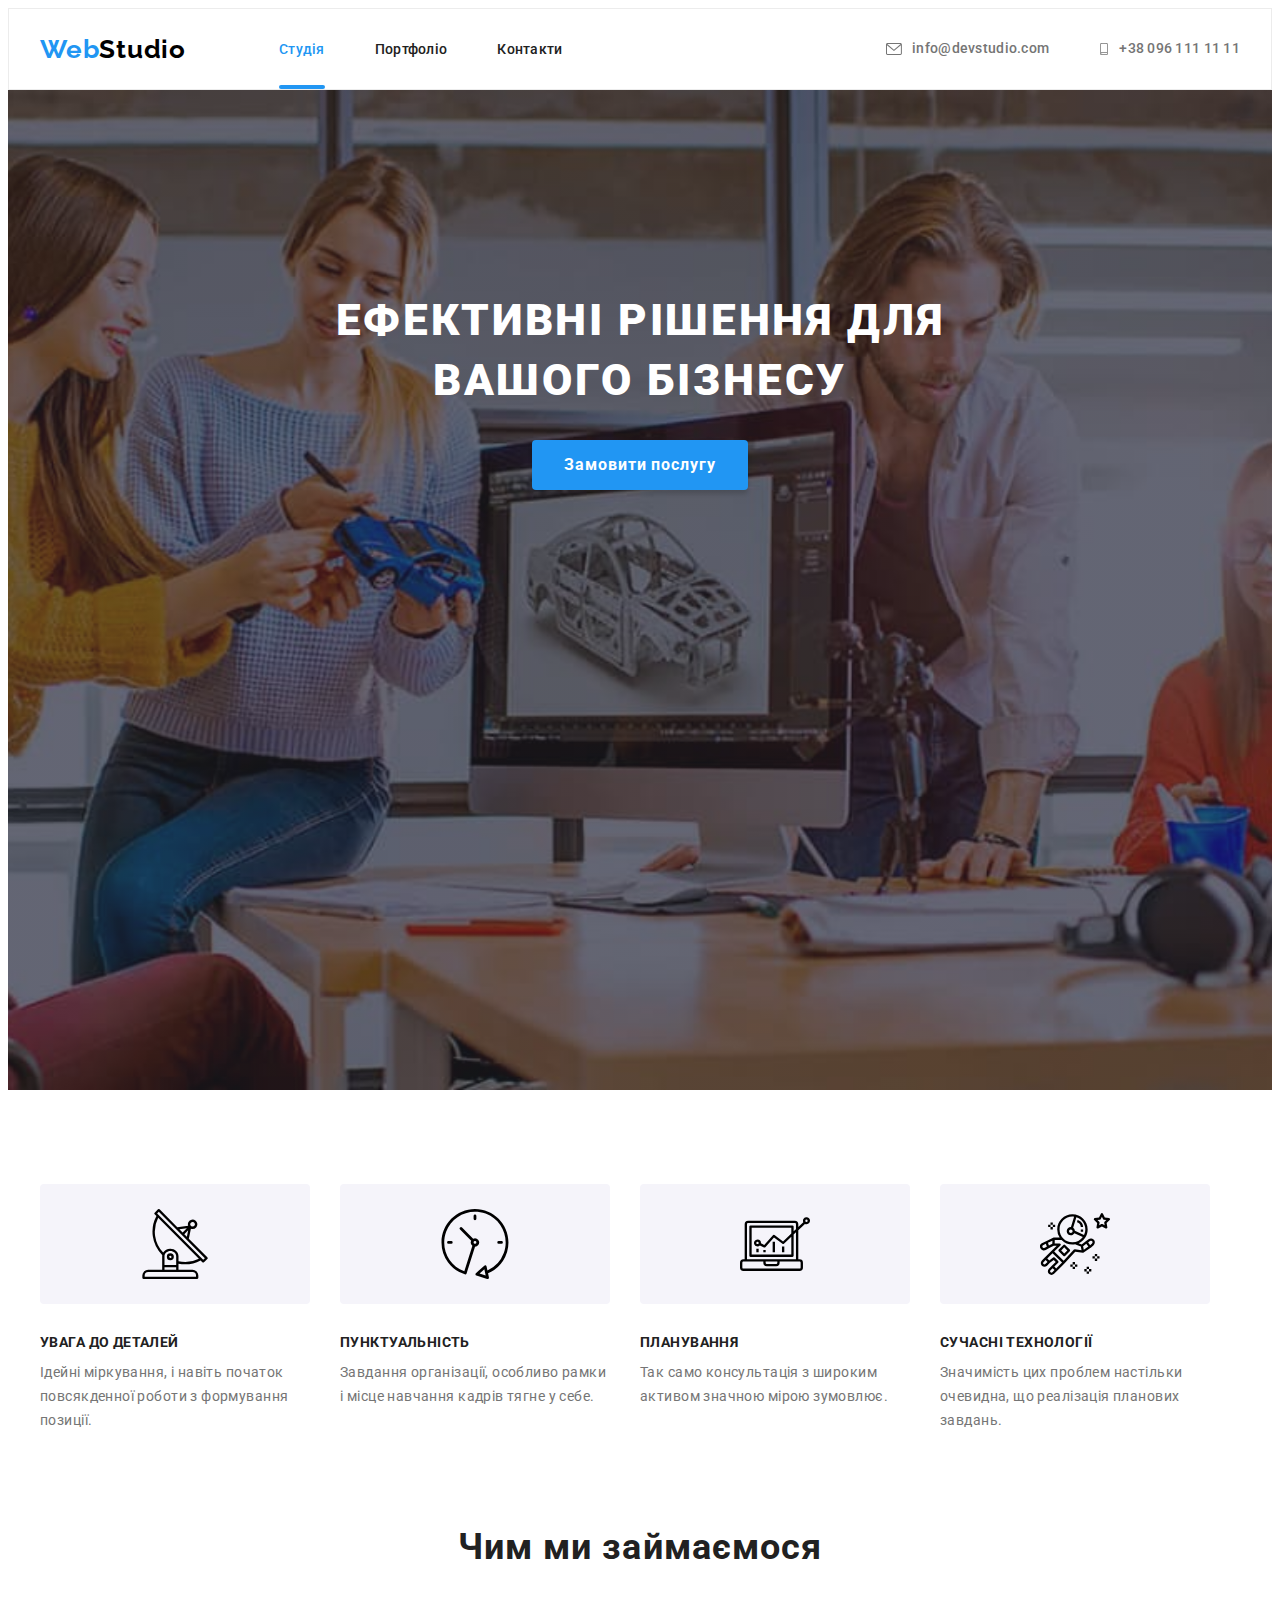
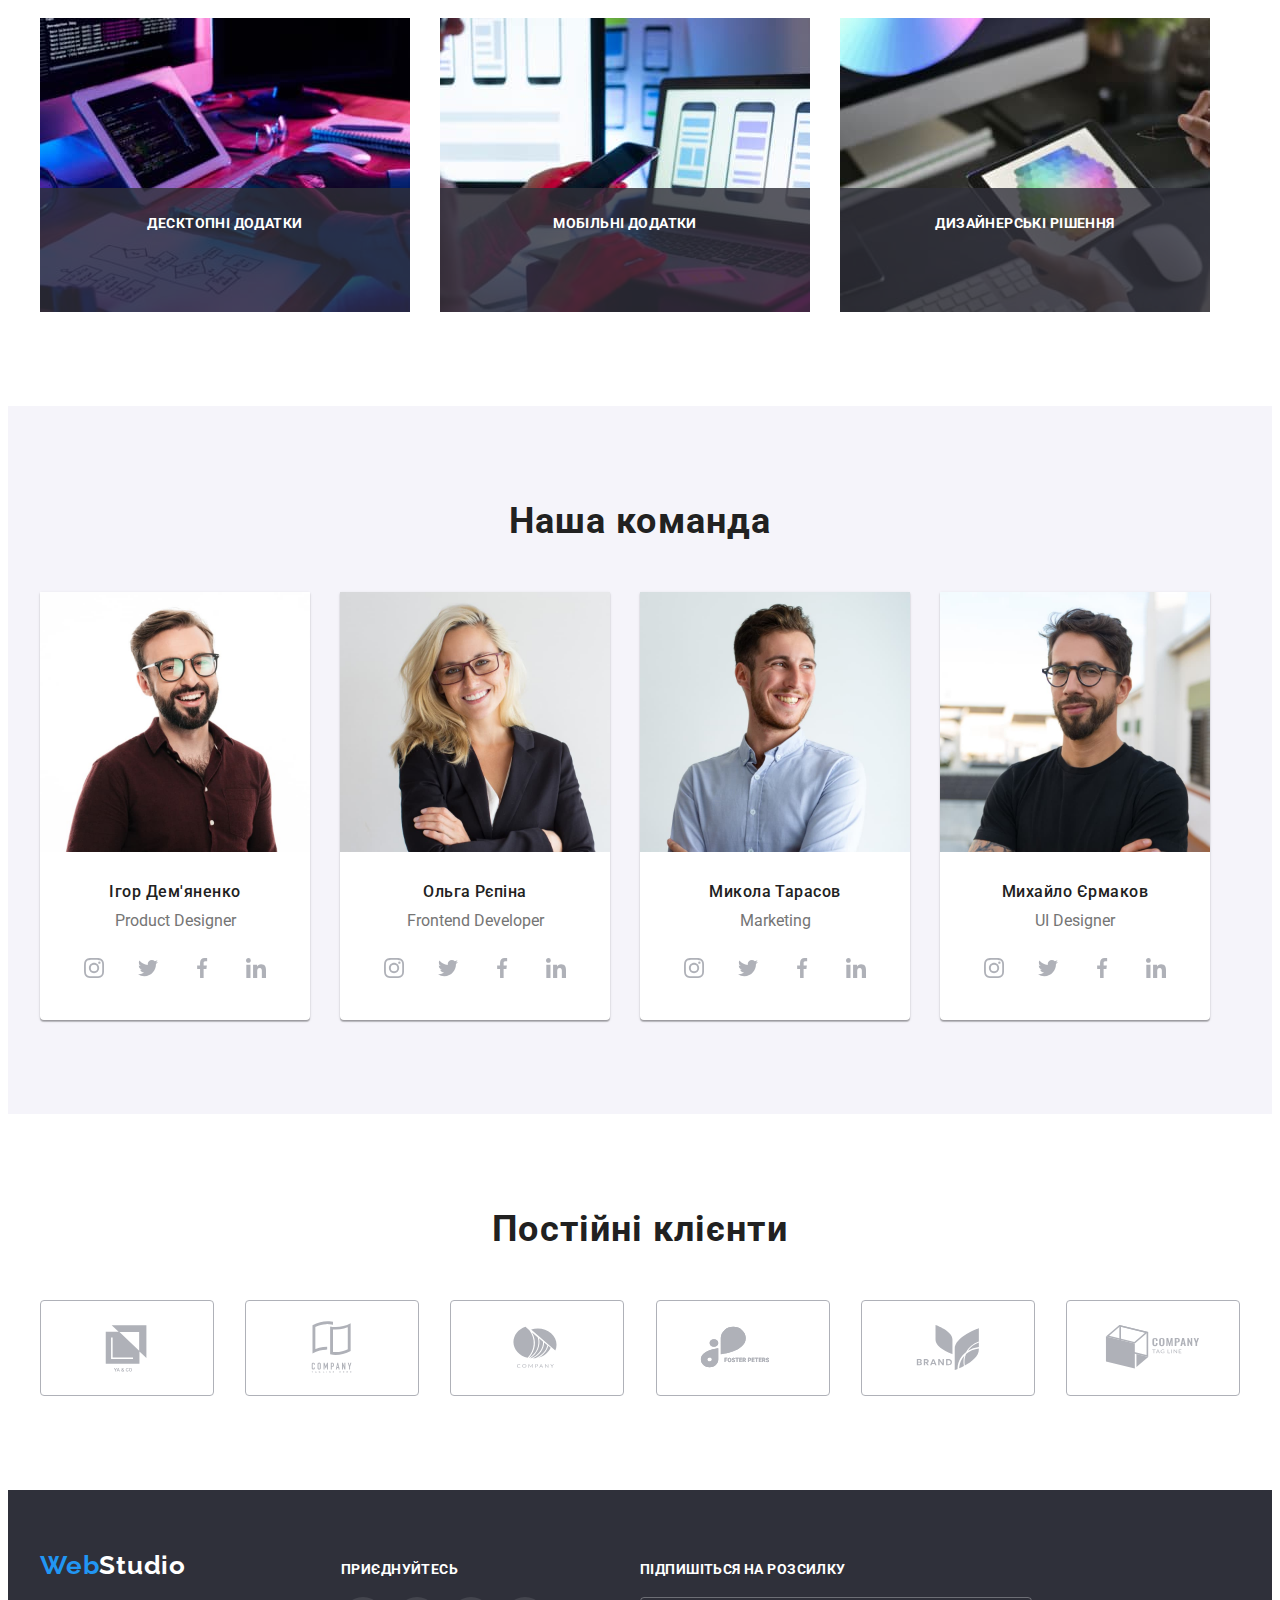
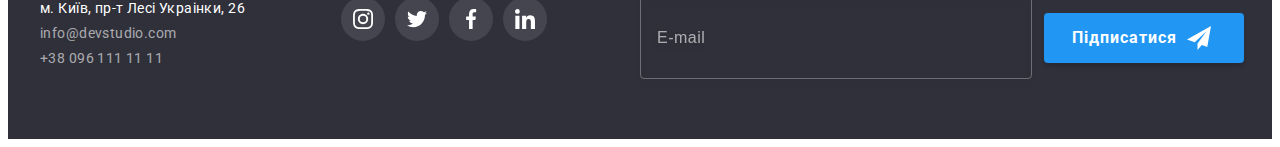
==== commit 04f2b872: "fixed progect" ====
--- a/index.html
+++ b/index.html
@@ -279,7 +279,7 @@
           <p class="footer-text">Підпишіться на розсилку</p>
           <form class="sibscribe-form" name="sibscribe_form" novalidate>
             <label class="sibscribe-form-label" for="user_email">
-            <input class="sibscribe-form-field" type="text" name="user_email" id="user_email" placeholder="E-mail">
+            <input class="sibscribe-form-field" type="email" name="user_email" id="user_email" placeholder="E-mail">
             </label>
              <button class="sibscribe-form-btn" type="submit">Підписатися
               <svg class="btn-icon" width="24" height="24"><use href="./images/icon.svg#icon-sent"></use></svg>
--- a/css/styles.css
+++ b/css/styles.css
@@ -163,7 +163,7 @@
 /*----------------------HERO--------------------------*/
 
 .hero {
-  width: 1600px;
+ max-width: 1600px;
   min-height: 600px;
   margin: 0 auto;
   background-repeat: no-repeat;
@@ -173,6 +173,7 @@
   padding-bottom: 200px;
   text-align: center;
   background-image: linear-gradient(to right, rgba(47, 48, 58, 0.4), rgba(47, 48, 58, 0.4)), url(../images/hero-background/hero-img.jpg);
+  background-position: center;
 
 }
 
@@ -389,11 +390,14 @@
   font-style: normal;
 }
 
+.addres-info{
+  min-width: 231px;
+}
+
 .footer-contacts {
   color: rgba(255, 255, 255, 0.6);
   font-weight: 400;
   letter-spacing: 0.03em;
-
   transition: color var(--animation);
   }
 
@@ -443,7 +447,7 @@
   font-size: 14px;
 }
 
-.social-links-container {
+footer .social-links-container {
   margin-left: 70px;
   margin-right: 93px;
 }
@@ -697,7 +701,6 @@
 top: 50%;
 left: 50%;
 width: 528px;
-height: 581px;
 background-color: var(--addColor);
 box-shadow: 0px 1px 3px rgba(0, 0, 0, 0.12), 0px 1px 1px rgba(0, 0, 0, 0.14), 0px 2px 1px rgba(0, 0, 0, 0.2);
 border-radius: 4px;
@@ -766,6 +769,10 @@
   margin-bottom: 10px;
 }
 
+.modal-form-wrapper:last-child {
+  margin-bottom: 0;
+}
+
 .modal-form-field {
   width: 100%;
   height: 40px;
@@ -795,6 +802,7 @@
 }
 
 .modal-form-message {
+  display: block;
   width: 100%;
   height: 120px;
   resize: none;
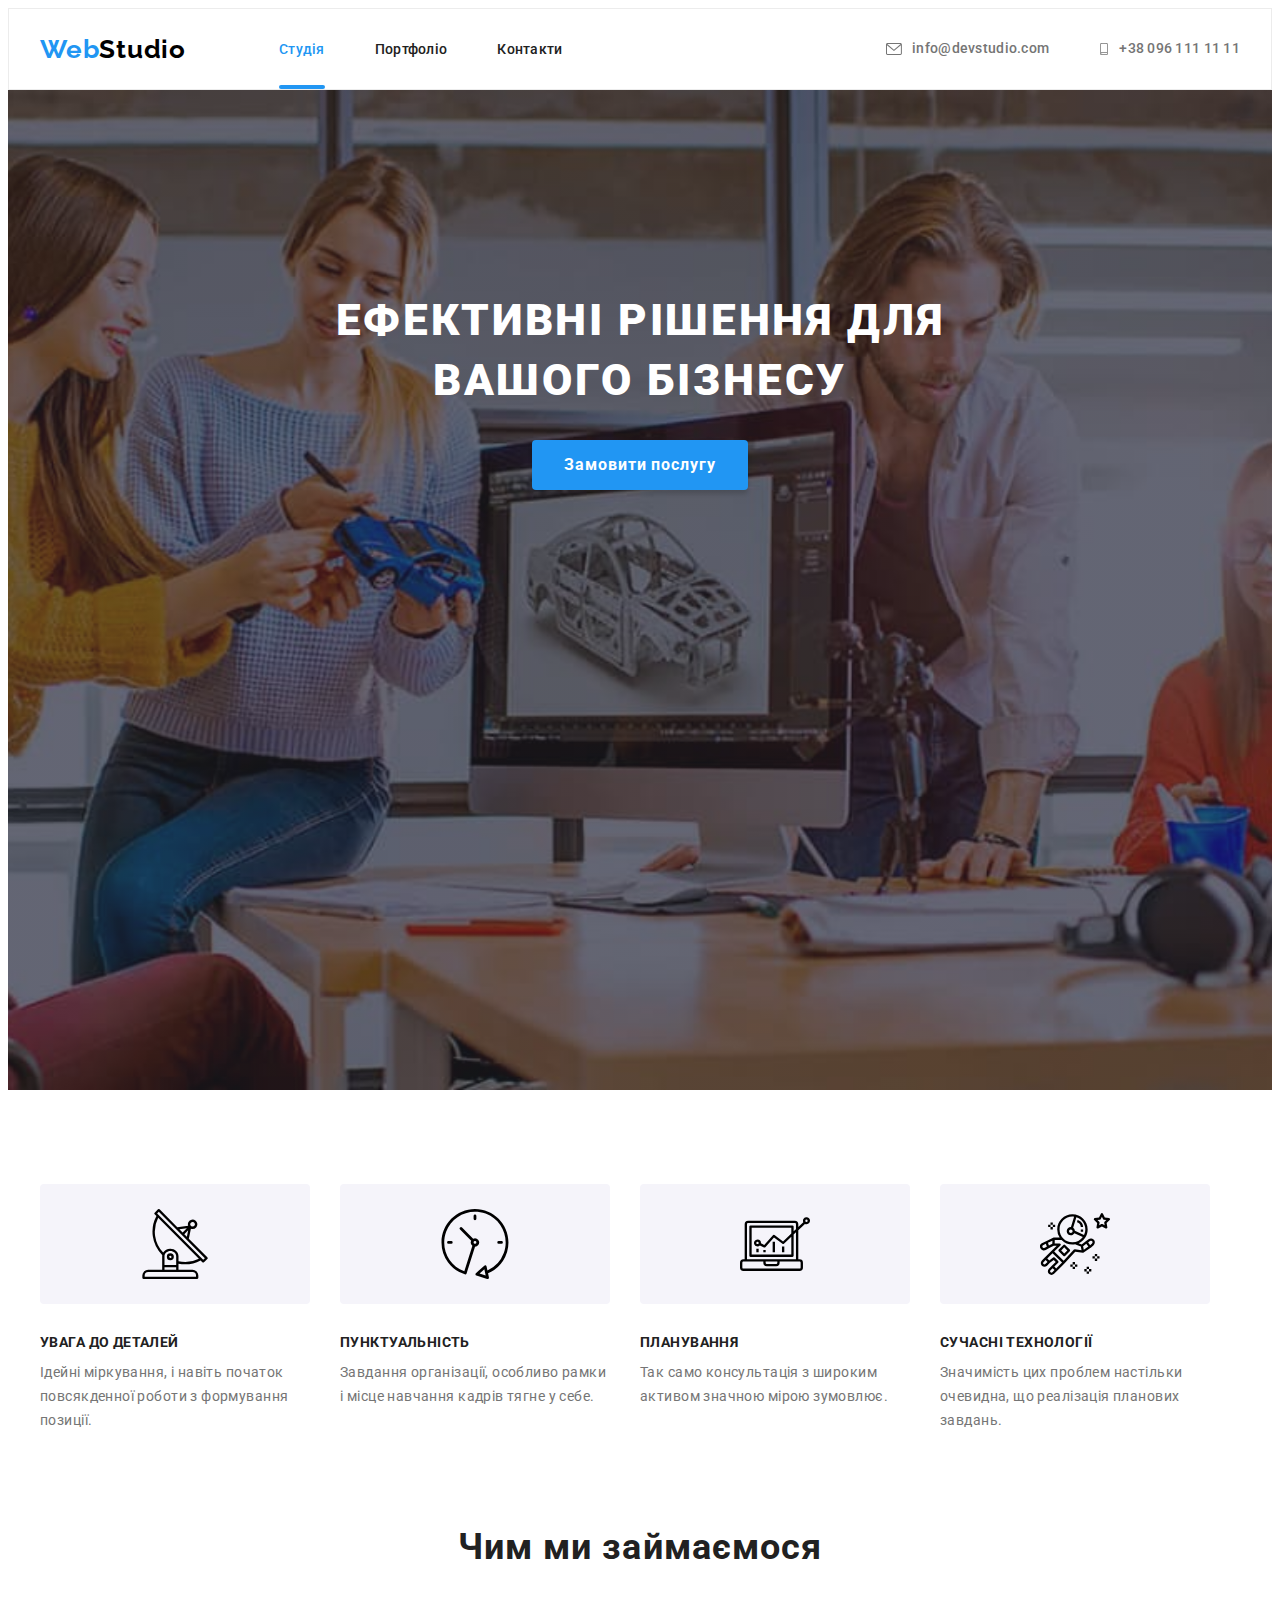
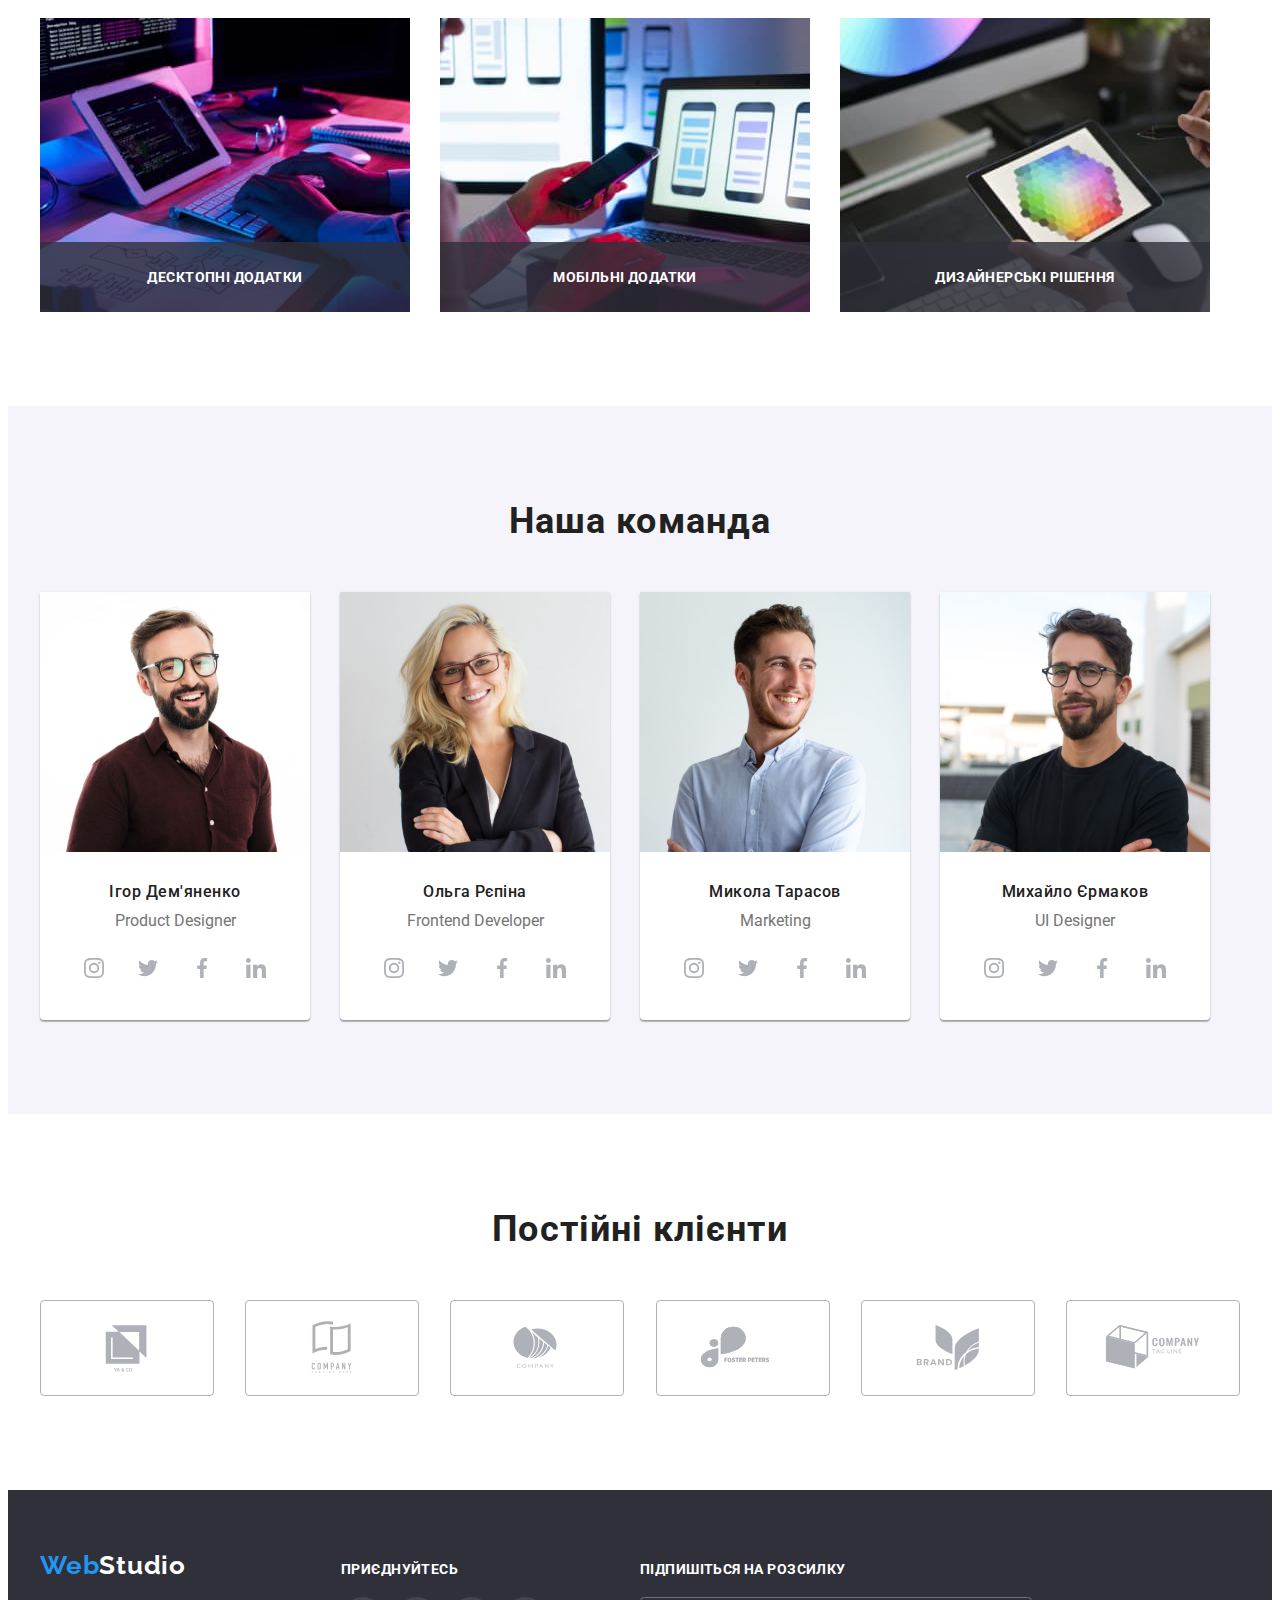
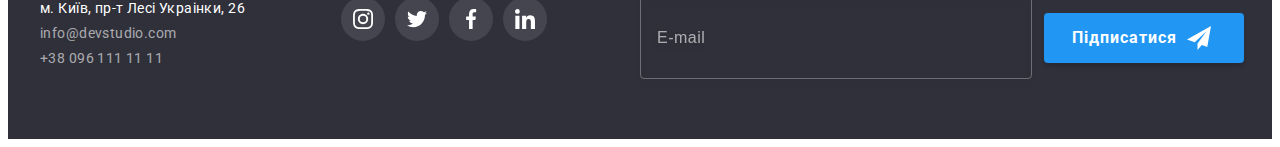
==== commit 05eb05d1: "added some sections into the BEM" ====
--- a/index.html
+++ b/index.html
@@ -63,36 +63,36 @@
       </section>
       <section class="section">
         <div class="container">
-          <h2 class="visually-hidden">Особливості</h2>
+          <h2 class="section__title section__title--visually-hidden">Особливості</h2>
           <ul class="features">
-            <li>
-              <div class="decor">
-              <svg class="features-decor-icon" width="70" height="70"><use href="./images/icon.svg#icon-antenna"></use></svg></div>
-              <h3 class="features-title">УВАГА ДО ДЕТАЛЕЙ</h3>
-              <p class="features-text">
+            <li class="features__item">
+              <div class="features__decor">
+              <svg class="features__icon" width="70" height="70"><use href="./images/icon.svg#icon-antenna"></use></svg></div>
+              <h3 class="features__title">УВАГА ДО ДЕТАЛЕЙ</h3>
+              <p class="features__text">
                 Ідейні міркування, і навіть початок повсякденної роботи з
                 формування позиції.
               </p>
             </li>
-            <li>
-              <div class="decor"><svg class="features-decor-icon" width="70" height="70"><use href="./images/icon.svg#icon-clock"></use></svg></div>
-              <h3 class="features-title">ПУНКТУАЛЬНІСТЬ</h3>
-              <p class="features-text">
+            <li class="features__item">
+              <div class="features__decor"><svg class="features__icon" width="70" height="70"><use href="./images/icon.svg#icon-clock"></use></svg></div>
+              <h3 class="features__title">ПУНКТУАЛЬНІСТЬ</h3>
+              <p class="features__text">
                 Завдання організації, особливо рамки і місце навчання кадрів тягне
                 у себе.
               </p>
             </li>
-            <li>
-              <div class="decor"><svg class="features-decor-icon" width="70" height="70"><use href="./images/icon.svg#icon-diagram"></use></svg></div>
-              <h3 class="features-title">ПЛАНУВАННЯ</h3>
-              <p class="features-text">
+            <li class="features__item">
+              <div class="features__decor"><svg class="features__icon" width="70" height="70"><use href="./images/icon.svg#icon-diagram"></use></svg></div>
+              <h3 class="features__title">ПЛАНУВАННЯ</h3>
+              <p class="features__text">
                 Так само консультація з широким активом значною мірою зумовлює.
               </p>
             </li>
-            <li>
-              <div class="decor"><svg class="features-decor-icon" width="70" height="70"><use href="./images/icon.svg#icon-astronaut"></use></svg></div>
-              <h3 class="features-title">СУЧАСНІ ТЕХНОЛОГІЇ</h3>
-              <p class="features-text">
+            <li class="features__item">
+              <div class="features__decor"><svg class="features__icon" width="70" height="70"><use href="./images/icon.svg#icon-astronaut"></use></svg></div>
+              <h3 class="features__title">СУЧАСНІ ТЕХНОЛОГІЇ</h3>
+              <p class="features__text">
                 Значимість цих проблем настільки очевидна, що реалізація планових
                 завдань.
               </p>
@@ -102,36 +102,36 @@
       </section>
       <section class="section about">
         <div class="container">
-          <h2 class="section-title">Чим ми займаємося</h2>
+          <h2 class="section__title">Чим ми займаємося</h2>
           <ul class="services">
-            <li>
-              <div class="thumb">
+            <li class="services__item">
+              <div class="services__thumb">
                 <img
                 src="./images/services/box1.jpg"
                 alt="десктопні додатки"
                 width="370"
               />
-                <p class="label">десктопні додатки</p>
-              </div>
-            </li>
-            <li>
-              <div class="thumb">
+                <p class="services__label">десктопні додатки</p>
+              </div>
+            </li>
+            <li class="services__item">
+              <div class="services__thumb">
                 <img
                 src="./images/services/box2.jpg"
                 alt="мобільні додатки"
                 width="370"
               />
-              <p class="label">мобільні додатки</p>
-              </div>
-            </li>
-            <li>
-              <div class="thumb">
+              <p class="services__label">мобільні додатки</p>
+              </div>
+            </li>
+            <li class="services__item">
+              <div class="services__thumb">
                 <img
                 src="./images/services/box3.jpg"
                 alt="дизайнерські рішення"
                 width="370"
               />
-              <p class="label">дизайнерські рішення</p>
+              <p class="services__label">дизайнерські рішення</p>
               </div>
             </li>
           </ul>
@@ -139,84 +139,84 @@
       </section>
       <section class="our-team section">
         <div class="container">
-          <h2 class="section-title">Наша команда</h2>
-          <ul class="our-team-card">
-            <li class="our-team-list">
+          <h2 class="section__title">Наша команда</h2>
+          <ul class="card-set">
+            <li class="card-set__item">
               <img
                 src="./images/team/photo-Igor-Demyanenko.jpg"
                 alt="перший член команди"
                 width="270"
                 height="260"
               />
-              <div class="our-team-card-container">
-                <h3 class="our-team-title">Ігор Дем'яненко</h3>
-                <p class="our-team-text" lang="en">Product Designer</p>
-                <div class="social-links-container">
-                  <ul class="social-links-list">
-                    <li><a class="social-links" href="http://instagram.com" target="_blank" rel="noopener no-referrer" aria-label="Instagram іконка"><svg class="social-links-icon" width="20" height="20"><use href="./images/icon.svg#icon-instagram"></use></svg></a></li>
-                    <li><a class="social-links" href="http://twitter.com" target="_blank" rel="noopener no-referrer" aria-label="Twitter іконка"><svg class="social-links-icon" width="20" height="20"><use href="./images/icon.svg#icon-twitter"></use></svg></a></li>
-                    <li><a class="social-links" href="http://facebook.com" target="_blank" rel="noopener no-referrer" aria-label="Facebook іконка"><svg class="social-links-icon" width="20" height="20"><use href="./images/icon.svg#icon-facebook"></use></svg></a></li>
-                    <li><a class="social-links" href="http://linkedin.com" target="_blank" rel="noopener no-referrer" aria-label="linkedin іконка"><svg class="social-links-icon" width="20" height="20"><use href="./images/icon.svg#icon-linkedin"></use></svg></a></li>
+              <div class="team-member">
+                <h3 class="team-member__name">Ігор Дем'яненко</h3>
+                <p class="team-member__pos" lang="en">Product Designer</p>
+                <div class="social-links">
+                  <ul class="social-links__list">
+                    <li><a class="social-links__link" href="http://instagram.com" target="_blank" rel="noopener no-referrer" aria-label="Instagram іконка"><svg class="social-links__icon" width="20" height="20"><use href="./images/icon.svg#icon-instagram"></use></svg></a></li>
+                    <li><a class="social-links__link" href="http://twitter.com" target="_blank" rel="noopener no-referrer" aria-label="Twitter іконка"><svg class="social-links__icon" width="20" height="20"><use href="./images/icon.svg#icon-twitter"></use></svg></a></li>
+                    <li><a class="social-links__link" href="http://facebook.com" target="_blank" rel="noopener no-referrer" aria-label="Facebook іконка"><svg class="social-links__icon" width="20" height="20"><use href="./images/icon.svg#icon-facebook"></use></svg></a></li>
+                    <li><a class="social-links__link" href="http://linkedin.com" target="_blank" rel="noopener no-referrer" aria-label="linkedin іконка"><svg class="social-links__icon" width="20" height="20"><use href="./images/icon.svg#icon-linkedin"></use></svg></a></li>
                   </ul>  
                 </div>      
               </div>
             </li>
-            <li class="our-team-list">
+            <li class="card-set__item">
               <img
                 src="./images/team/photo-Olha-Repina.jpg"
                 alt="другий член команди"
                 width="270"
                 height="260"
               />
-              <div class="our-team-card-container">
-                <h3 class="our-team-title">Ольга Рєпіна</h3>
-                <p class="our-team-text" lang="en">Frontend Developer</p>
-                <div class="social-links-container">
-                  <ul class="social-links-list">
-                    <li><a class="social-links" href="http://instagram.com" target="_blank" rel="noopener no-referrer" aria-label="Instagram іконка"><svg class="social-links-icon" width="20" height="20"><use href="./images/icon.svg#icon-instagram"></use></svg></a></li>
-                    <li><a class="social-links" href="http://twitter.com" target="_blank" rel="noopener no-referrer" aria-label="Twitter іконка"><svg class="social-links-icon" width="20" height="20"><use href="./images/icon.svg#icon-twitter"></use></svg></a></li>
-                    <li><a class="social-links" href="http://facebook.com" target="_blank" rel="noopener no-referrer" aria-label="Facebook іконка"><svg class="social-links-icon" width="20" height="20"><use href="./images/icon.svg#icon-facebook"></use></svg></a></li>
-                    <li><a class="social-links" href="http://linkedin.com" target="_blank" rel="noopener no-referrer" aria-label="linkedin іконка"><svg class="social-links-icon" width="20" height="20"><use href="./images/icon.svg#icon-linkedin"></use></svg></a></li>
+              <div class="team-member">
+                <h3 class="team-member__name">Ольга Рєпіна</h3>
+                <p class="team-member__pos" lang="en">Frontend Developer</p>
+                <div class="social-links">
+                  <ul class="social-links__list">
+                    <li><a class="social-links__link" href="http://instagram.com" target="_blank" rel="noopener no-referrer" aria-label="Instagram іконка"><svg class="social-links__icon" width="20" height="20"><use href="./images/icon.svg#icon-instagram"></use></svg></a></li>
+                    <li><a class="social-links__link" href="http://twitter.com" target="_blank" rel="noopener no-referrer" aria-label="Twitter іконка"><svg class="social-links__icon" width="20" height="20"><use href="./images/icon.svg#icon-twitter"></use></svg></a></li>
+                    <li><a class="social-links__link" href="http://facebook.com" target="_blank" rel="noopener no-referrer" aria-label="Facebook іконка"><svg class="social-links__icon" width="20" height="20"><use href="./images/icon.svg#icon-facebook"></use></svg></a></li>
+                    <li><a class="social-links__link" href="http://linkedin.com" target="_blank" rel="noopener no-referrer" aria-label="linkedin іконка"><svg class="social-links__icon" width="20" height="20"><use href="./images/icon.svg#icon-linkedin"></use></svg></a></li>
                   </ul>  
                 </div>     
               </div>
             </li>
-            <li class="our-team-list">
+            <li class="card-set__item">
               <img
                 src="./images/team/photo-Mykola-Tarasov.jpg"
                 alt="третій член команди"
                 width="270"
                 height="260"
               />
-              <div class="our-team-card-container">
-                <h3 class="our-team-title">Микола Тарасов</h3>
-                <p class="our-team-text" lang="en">Marketing</p>
-                <div class="social-links-container">
-                  <ul class="social-links-list">
-                    <li><a class="social-links" href="http://instagram.com" target="_blank" rel="noopener no-referrer" aria-label="Instagram іконка"><svg class="social-links-icon" width="20" height="20"><use href="./images/icon.svg#icon-instagram"></use></svg></a></li>
-                    <li><a class="social-links" href="http://twitter.com" target="_blank" rel="noopener no-referrer" aria-label="Twitter іконка"><svg class="social-links-icon" width="20" height="20"><use href="./images/icon.svg#icon-twitter"></use></svg></a></li>
-                    <li><a class="social-links" href="http://facebook.com" target="_blank" rel="noopener no-referrer" aria-label="Facebook іконка"><svg class="social-links-icon" width="20" height="20"><use href="./images/icon.svg#icon-facebook"></use></svg></a></li>
-                    <li><a class="social-links" href="http://linkedin.com" target="_blank" rel="noopener no-referrer" aria-label="linkedin іконка"><svg class="social-links-icon" width="20" height="20"><use href="./images/icon.svg#icon-linkedin"></use></svg></a></li>
+              <div class="team-member">
+                <h3 class="team-member__name">Микола Тарасов</h3>
+                <p class="team-member__pos" lang="en">Marketing</p>
+                <div class="social-links">
+                  <ul class="social-links__list">
+                    <li><a class="social-links__link" href="http://instagram.com" target="_blank" rel="noopener no-referrer" aria-label="Instagram іконка"><svg class="social-links__icon" width="20" height="20"><use href="./images/icon.svg#icon-instagram"></use></svg></a></li>
+                    <li><a class="social-links__link" href="http://twitter.com" target="_blank" rel="noopener no-referrer" aria-label="Twitter іконка"><svg class="social-links__icon" width="20" height="20"><use href="./images/icon.svg#icon-twitter"></use></svg></a></li>
+                    <li><a class="social-links__link" href="http://facebook.com" target="_blank" rel="noopener no-referrer" aria-label="Facebook іконка"><svg class="social-links__icon" width="20" height="20"><use href="./images/icon.svg#icon-facebook"></use></svg></a></li>
+                    <li><a class="social-links__link" href="http://linkedin.com" target="_blank" rel="noopener no-referrer" aria-label="linkedin іконка"><svg class="social-links__icon" width="20" height="20"><use href="./images/icon.svg#icon-linkedin"></use></svg></a></li>
                   </ul>  
                 </div>     
               </div>
             </li>
-            <li class="our-team-list">
+            <li class="card-set__item">
               <img
                 src="./images/team/photo-Mykhailo-Yermakov.jpg"
                 alt="четвертий член командми"
                 width="270"
                 height="260"
               />
-              <div class="our-team-card-container">
-                <h3 class="our-team-title">Михайло Єрмаков</h3>
-                <p class="our-team-text" lang="en">UI Designer</p>
-                <div class="social-links-container">
-                  <ul class="social-links-list">
-                    <li><a class="social-links" href=""><svg class="social-links-icon" width="20" height="20"><use href="./images/icon.svg#icon-instagram"></use></svg></a></li>
-                    <li><a class="social-links" href=""><svg class="social-links-icon" width="20" height="20"><use href="./images/icon.svg#icon-twitter"></use></svg></a></li>
-                    <li><a class="social-links" href=""><svg class="social-links-icon" width="20" height="20"><use href="./images/icon.svg#icon-facebook"></use></svg></a></li>
-                    <li><a class="social-links" href=""><svg class="social-links-icon" width="20" height="20"><use href="./images/icon.svg#icon-linkedin"></use></svg></a></li>
+              <div class="team-member">
+                <h3 class="team-member__name">Михайло Єрмаков</h3>
+                <p class="team-member__pos" lang="en">UI Designer</p>
+                <div class="social-links">
+                  <ul class="social-links__list">
+                    <li><a class="social-links__link" href=""><svg class="social-links__icon" width="20" height="20"><use href="./images/icon.svg#icon-instagram"></use></svg></a></li>
+                    <li><a class="social-links__link" href=""><svg class="social-links__icon" width="20" height="20"><use href="./images/icon.svg#icon-twitter"></use></svg></a></li>
+                    <li><a class="social-links__link" href=""><svg class="social-links__icon" width="20" height="20"><use href="./images/icon.svg#icon-facebook"></use></svg></a></li>
+                    <li><a class="social-links__link" href=""><svg class="social-links__icon" width="20" height="20"><use href="./images/icon.svg#icon-linkedin"></use></svg></a></li>
                   </ul>  
                 </div>     
               </div>
@@ -226,14 +226,14 @@
       </section>
       <section class="section">
         <div class="container">
-          <h2 class="section-title">Постійні клієнти</h2>
+          <h2 class="section__title">Постійні клієнти</h2>
           <ul class="clients">
-            <li class="clients-list"><a class="clients-list-link" href=""><svg class="clients-list-icon" width="106" height="60"><use href="./images/icon.svg#icon-Client-1"></use></svg></a></li>
-            <li class="clients-list"><a class="clients-list-link" href=""><svg class="clients-list-icon" width="106" height="60"><use href="./images/icon.svg#icon-Client-2"></use></svg></a></li>
-            <li class="clients-list"><a class="clients-list-link" href=""><svg class="clients-list-icon" width="106" height="60"><use href="./images/icon.svg#icon-Client-3"></use></svg></a></li>
-            <li class="clients-list"><a class="clients-list-link" href=""><svg class="clients-list-icon" width="106" height="60"><use href="./images/icon.svg#icon-Client-4"></use></svg></a></li>
-            <li class="clients-list"><a class="clients-list-link" href=""><svg class="clients-list-icon" width="106" height="60"><use href="./images/icon.svg#icon-Client-5"></use></svg></a></li>
-            <li class="clients-list"><a class="clients-list-link" href=""><svg class="clients-list-icon" width="106" height="60"><use href="./images/icon.svg#icon-Client-6"></use></svg></a></li>
+            <li class="clients__list"><a class="clients__link" href=""><svg class="clients__icon" width="106" height="60"><use href="./images/icon.svg#icon-Client-1"></use></svg></a></li>
+            <li class="clients__list"><a class="clients__link" href=""><svg class="clients__icon" width="106" height="60"><use href="./images/icon.svg#icon-Client-2"></use></svg></a></li>
+            <li class="clients__list"><a class="clients__link" href=""><svg class="clients__icon" width="106" height="60"><use href="./images/icon.svg#icon-Client-3"></use></svg></a></li>
+            <li class="clients__list"><a class="clients__link" href=""><svg class="clients__icon" width="106" height="60"><use href="./images/icon.svg#icon-Client-4"></use></svg></a></li>
+            <li class="clients__list"><a class="clients__link" href=""><svg class="clients__icon" width="106" height="60"><use href="./images/icon.svg#icon-Client-5"></use></svg></a></li>
+            <li class="clients__list"><a class="clients__link" href=""><svg class="clients__icon" width="106" height="60"><use href="./images/icon.svg#icon-Client-6"></use></svg></a></li>
       </ul>
         </div>
       </section>
@@ -266,13 +266,13 @@
           </ul>
         </address>
       </div>
-        <div class="social-links-container">
+        <div class="social-links">
         <p class="footer-text">приєднуйтесь</p>
-        <ul class="social-links-list">
-          <li><a class="social-links" href=""><svg class="social-links-icon" width="20" height="20"><use href="./images/icon.svg#icon-instagram"></use></svg></a></li>
-          <li><a class="social-links" href=""><svg class="social-links-icon" width="20" height="20"><use href="./images/icon.svg#icon-twitter"></use></svg></a></li>
-          <li><a class="social-links" href=""><svg class="social-links-icon" width="20" height="20"><use href="./images/icon.svg#icon-facebook"></use></svg></a></li>
-          <li><a class="social-links" href=""><svg class="social-links-icon" width="20" height="20"><use href="./images/icon.svg#icon-linkedin"></use></svg></a></li>
+        <ul class="social-links__list">
+          <li><a class="social-links__link" href=""><svg class="social-links__icon" width="20" height="20"><use href="./images/icon.svg#icon-instagram"></use></svg></a></li>
+          <li><a class="social-links__link" href=""><svg class="social-links__icon" width="20" height="20"><use href="./images/icon.svg#icon-twitter"></use></svg></a></li>
+          <li><a class="social-links__link" href=""><svg class="social-links__icon" width="20" height="20"><use href="./images/icon.svg#icon-facebook"></use></svg></a></li>
+          <li><a class="social-links__link" href=""><svg class="social-links__icon" width="20" height="20"><use href="./images/icon.svg#icon-linkedin"></use></svg></a></li>
         </ul>  
         </div> 
         <div class="sibscribe">
--- a/css/styles.css
+++ b/css/styles.css
@@ -229,7 +229,7 @@
   gap: 30px;
 }
 
-.decor {
+.features__decor {
   display: flex;
   justify-content: center;
   align-items: center;
@@ -240,7 +240,7 @@
  }
 
 
-.features-title {
+.features__title {
   font-size: 14px;
   letter-spacing: 0.03em; 
   text-transform: uppercase;
@@ -250,7 +250,7 @@
 
 }
 
-.features-text {
+.features__text {
   color: var(--colorOfParagraphs);
   font-weight: 400;
   line-height: calc(24/14);
@@ -263,7 +263,7 @@
 .about {
   padding-top: 0;
 }
-.section-title {
+.section__title {
   font-size: 36px;
   line-height: calc(42/36);
   text-align: center;
@@ -276,15 +276,14 @@
   gap: 30px;
 }
 
-.thumb {
+.services__thumb {
   position: relative;
 }
 
-.label {
+.services__label {
   position: absolute;
   bottom: 0;
   width: 370px;
-  height: 70px;
   background-color: rgba(47, 48, 58, 0.8);
   color: var(--addColor) ;
   text-transform: uppercase;
@@ -303,36 +302,35 @@
 background-color: #F5F4FA;
 }
 
-.our-team-card {
-  display: flex;
-}
-
-.our-team-card-container {
-  padding: 30px 0;
-}
-
-.our-team-list {
+.card-set {
+  display: flex;
+}
+
+.card-set__item {
   background-color: var(--addColor);
   box-shadow: 0px 1px 3px rgba(0, 0, 0, 0.12), 0px 1px 1px rgba(0, 0, 0, 0.14), 0px 2px 1px rgba(0, 0, 0, 0.2);
   border-radius: 0px 0px 4px 4px;
   margin-right: 30px;
 }
 
-.our-team-title {
+.card-set__item:last-child{
+  margin-right: 0;
+}  
+
+.team-member {
+  padding: 30px 0;
+}
+
+.team-member__name {
   font-weight: 500;
   font-size: 16px;
   line-height: calc(19/16);
   letter-spacing: 0.03em;
   text-align: center;
   margin-bottom: 10px;
-
-  }
-
-.our-team-list:last-child{
-  margin-right: 0;
-}  
-
-.our-team-text {
+}
+
+.team-member__pos {
   color: var(--colorOfParagraphs);
   text-align: center;
   font-size: 16px;
@@ -347,7 +345,7 @@
   justify-content: space-between;
 }
 
-.clients-list-link {
+.clients__link {
   display: flex;
   justify-content: center;
   align-items: center;
@@ -360,13 +358,13 @@
   transition: border var(--animation), color var(--animation);
  }
 
-.clients-list-link:hover,
-.clients-list-link:focus {
+.clients__link:hover,
+.clients__link:focus {
   border: 1px solid var(--activeSelection);
   color: var(--activeSelection);
 }
 
-.clients-list-icon {
+.clients__icon {
   fill: currentColor;
 }
 
@@ -428,7 +426,7 @@
   margin-bottom:  9px;
 }
 
-.social-links-list {
+.social-links__list {
   display: flex;
   justify-content: center;
   align-items: center;
@@ -447,11 +445,12 @@
   font-size: 14px;
 }
 
-footer .social-links-container {
+footer .social-links {
   margin-left: 70px;
   margin-right: 93px;
 }
-.social-links {
+
+.social-links__link {
   display: flex;
   justify-content: center;
   align-items: center;
@@ -466,17 +465,17 @@
  }
 
  
-.social-links:hover,
-.social-links:focus {
+.social-links__link:hover,
+.social-links__link:focus {
   background-color: var(--activeSelection);
   color: var(--addColor);
  }
 
- .social-links-icon {
+ .social-links__icon {
   fill: currentColor;
  }
  
- .footer .social-links-icon {
+ .footer .social-links__icon {
   fill: var(--addColor);
  }
 
@@ -544,7 +543,7 @@
 /*---------------PORTFOLIO---------------------*/
 /*---------------FILTRES------------------------*/
 
-.visually-hidden {
+.section__title--visually-hidden {
   position: absolute;
   white-space: nowrap;
   width: 1px;
